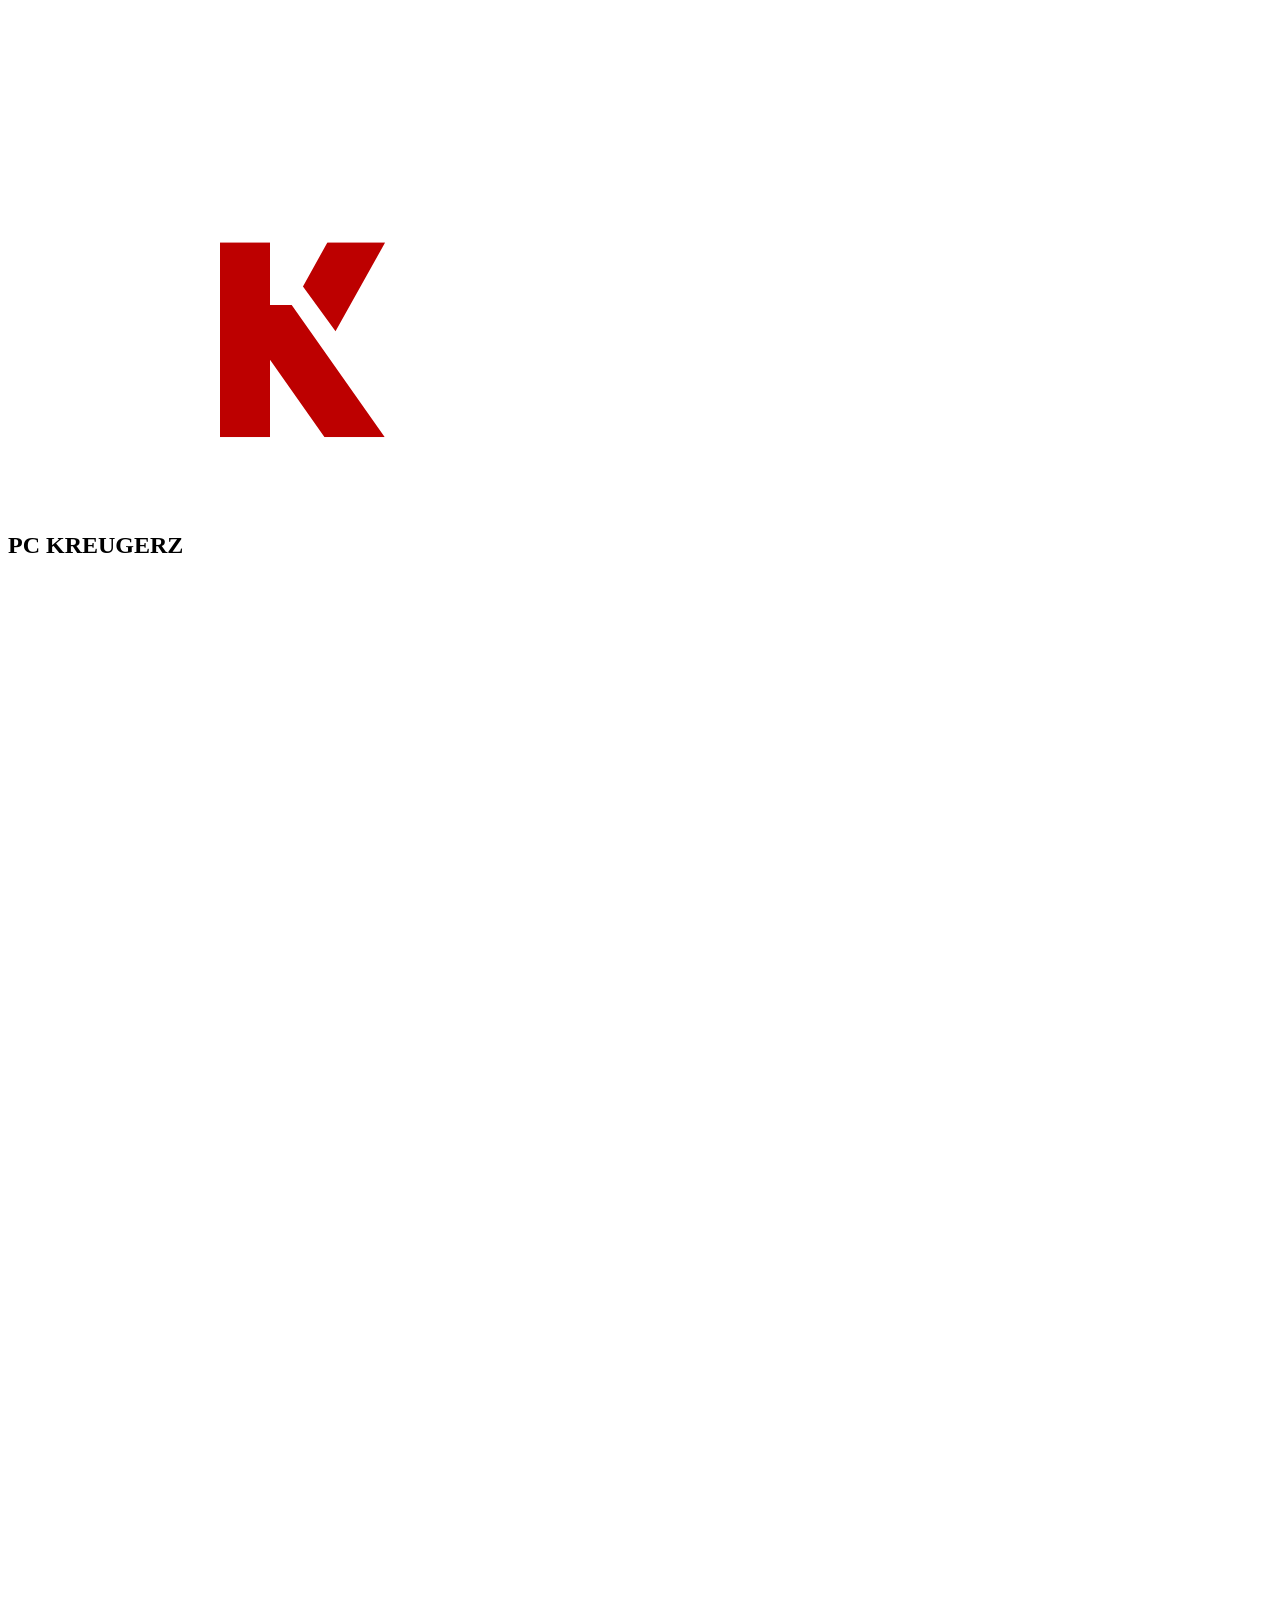
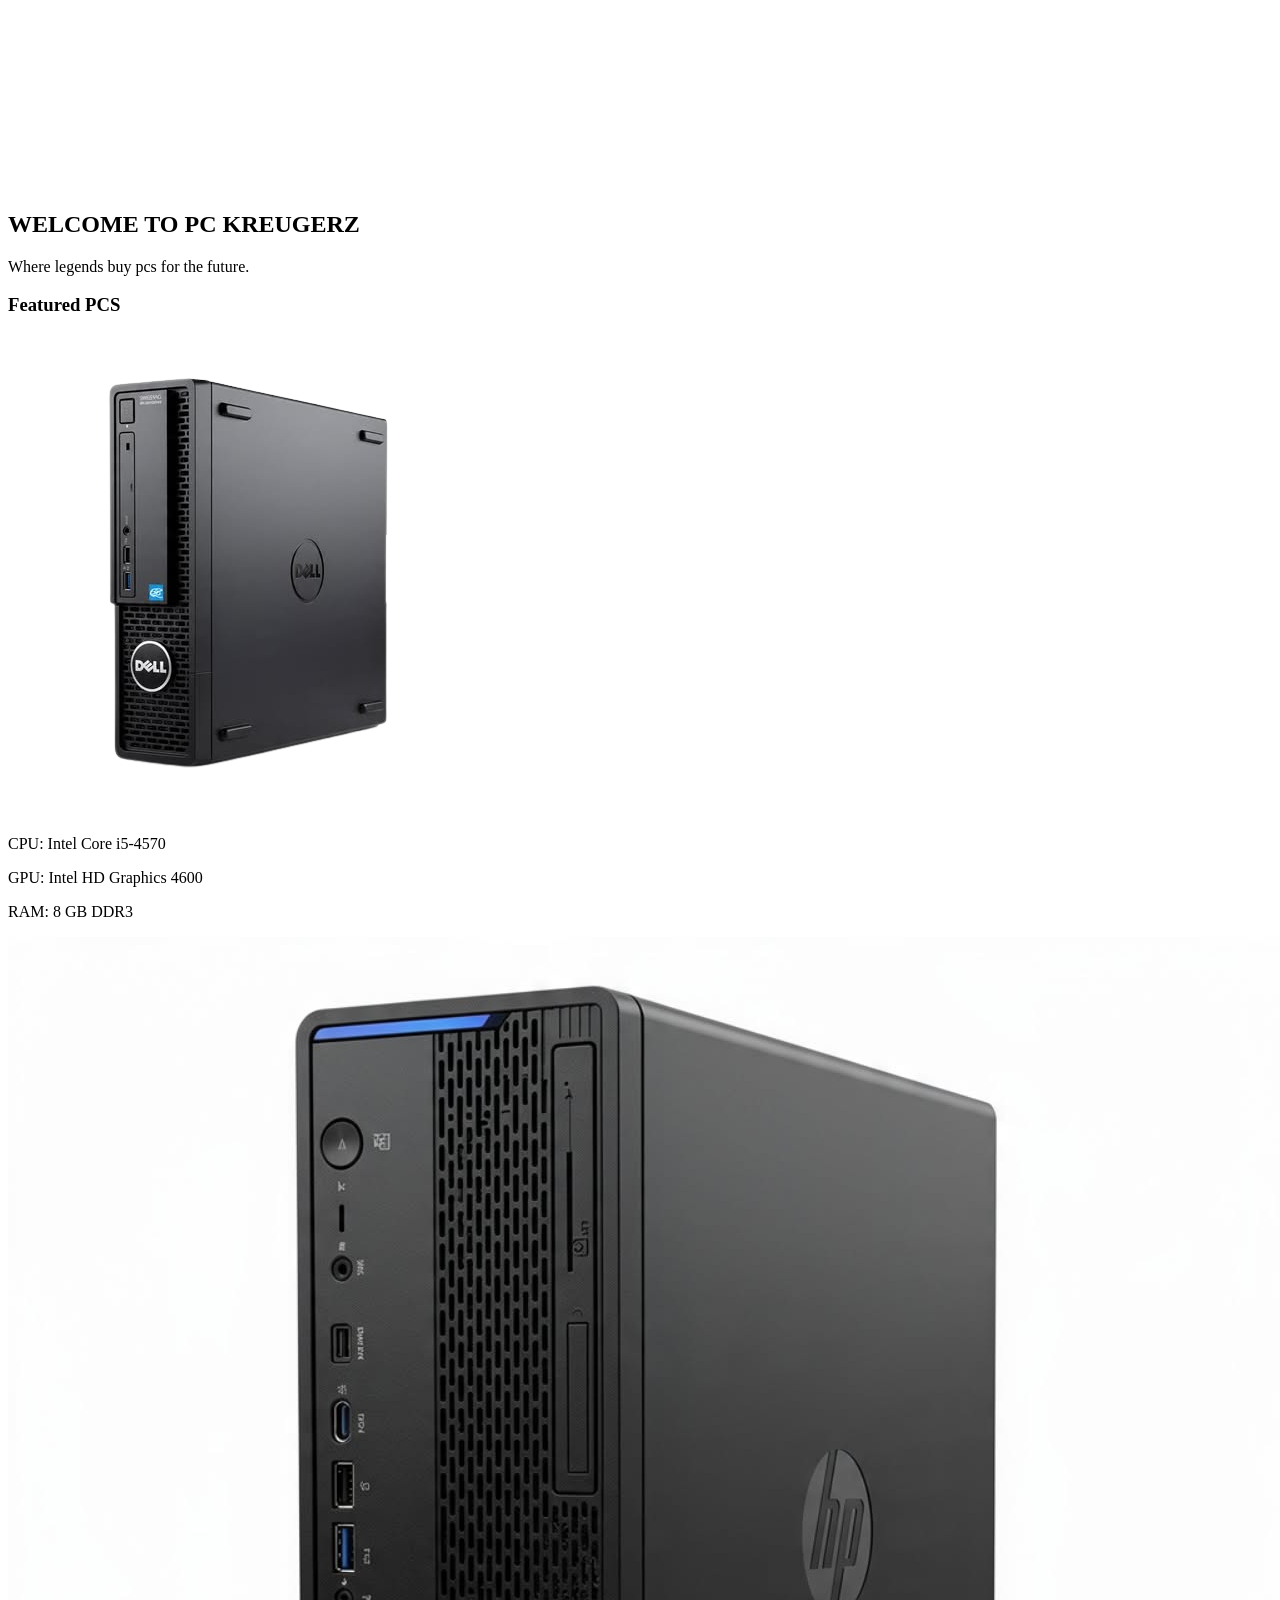
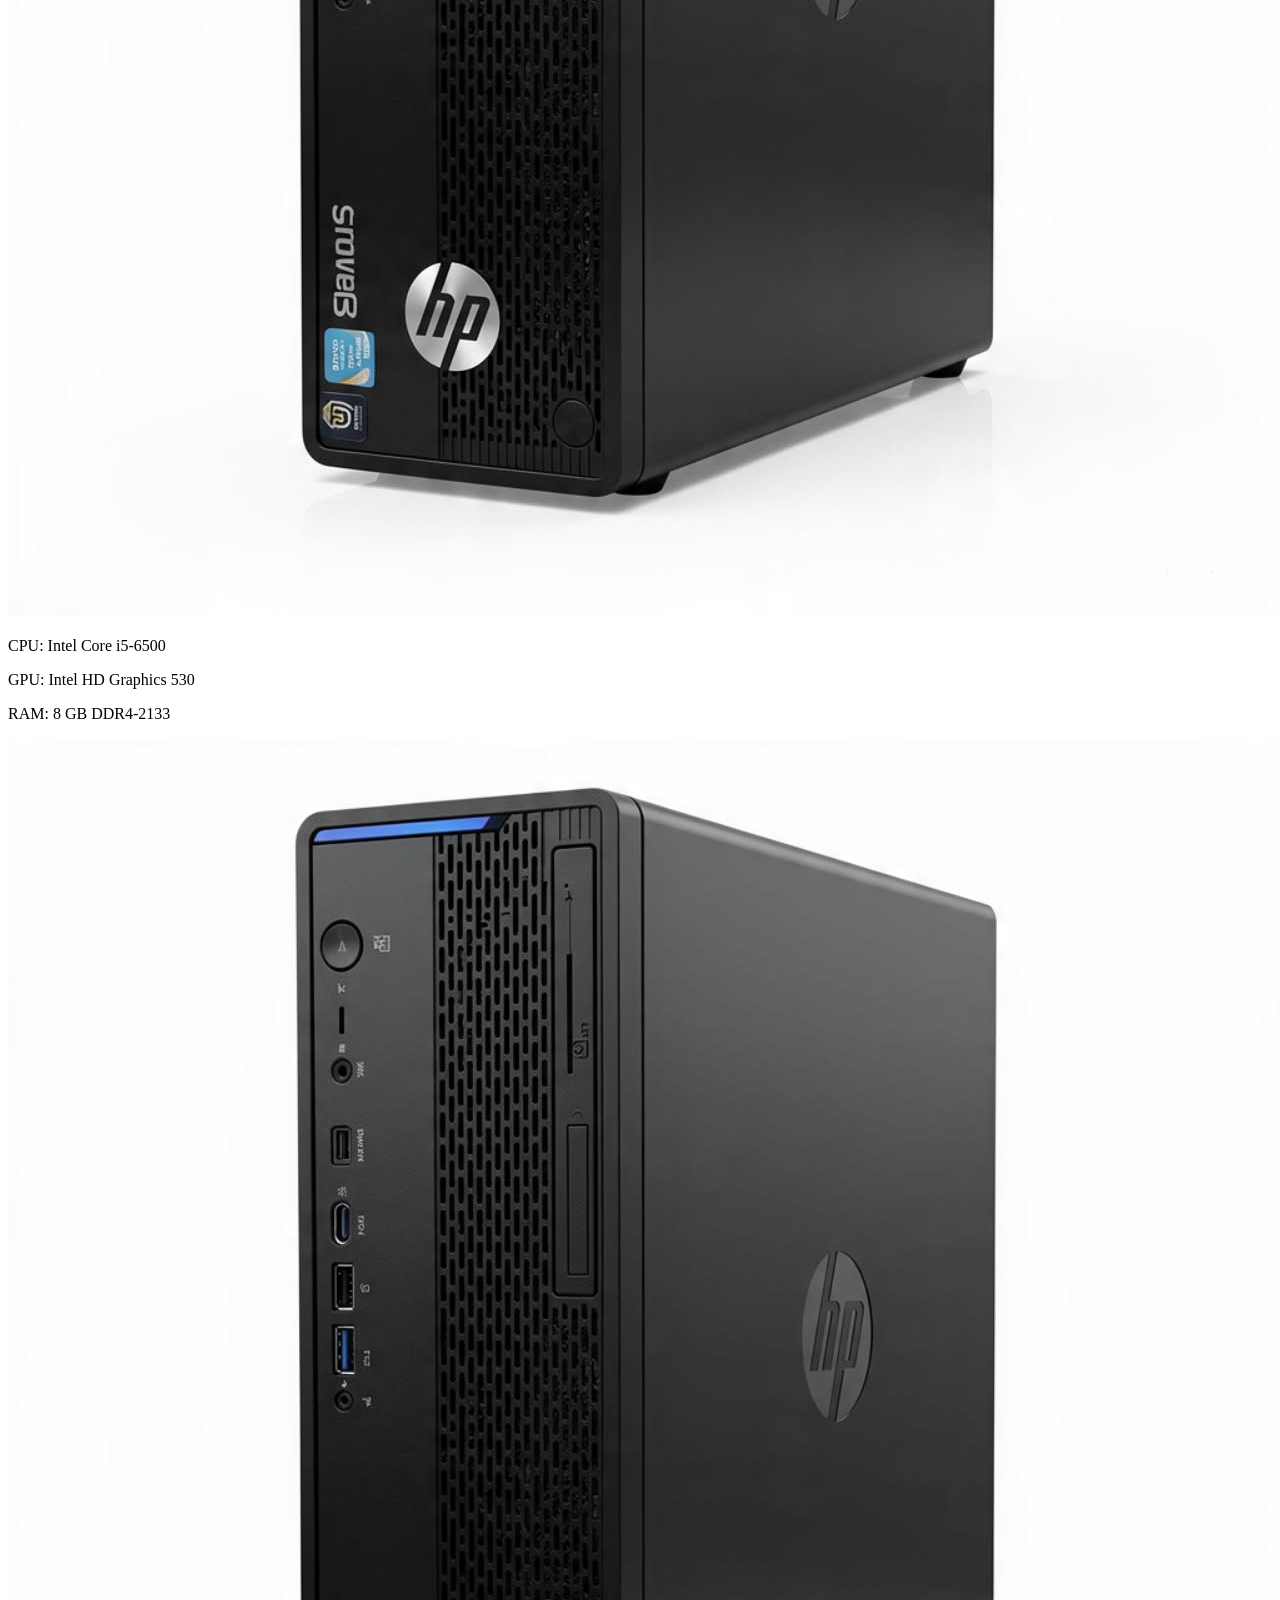
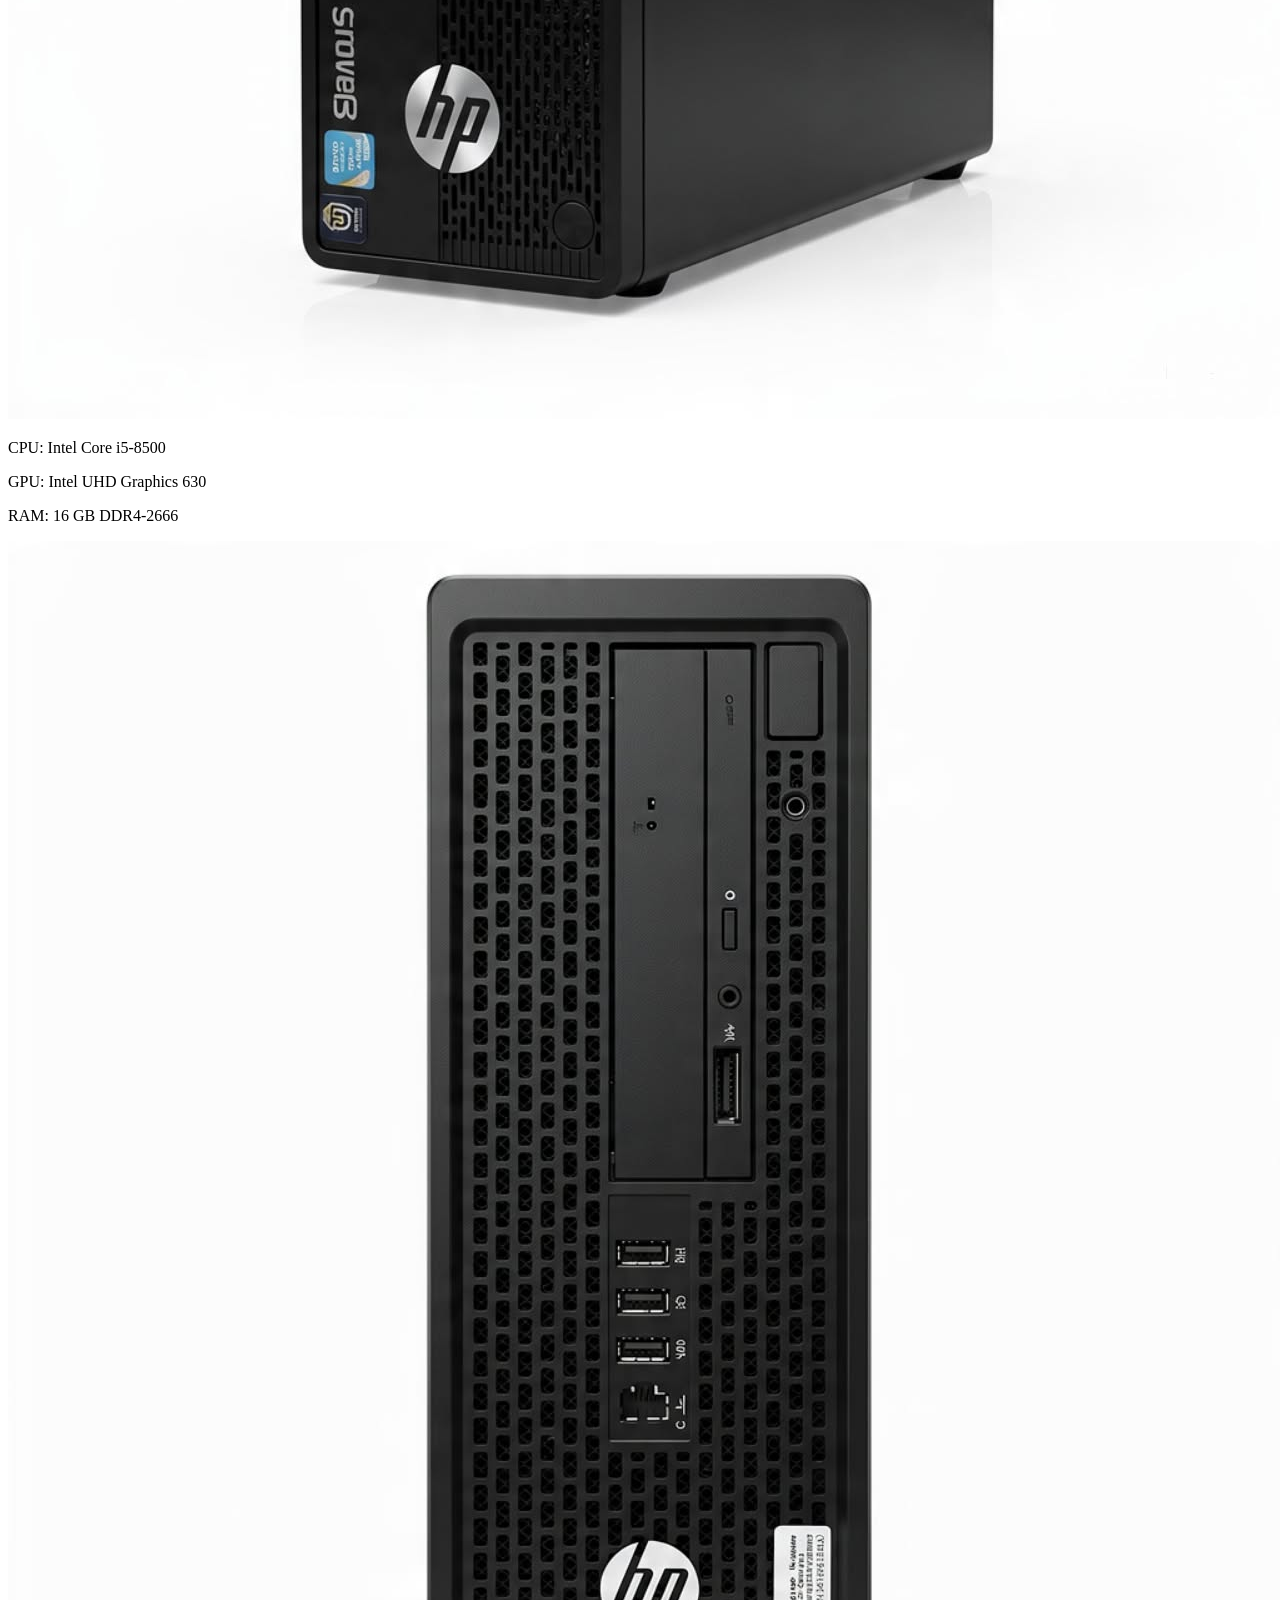
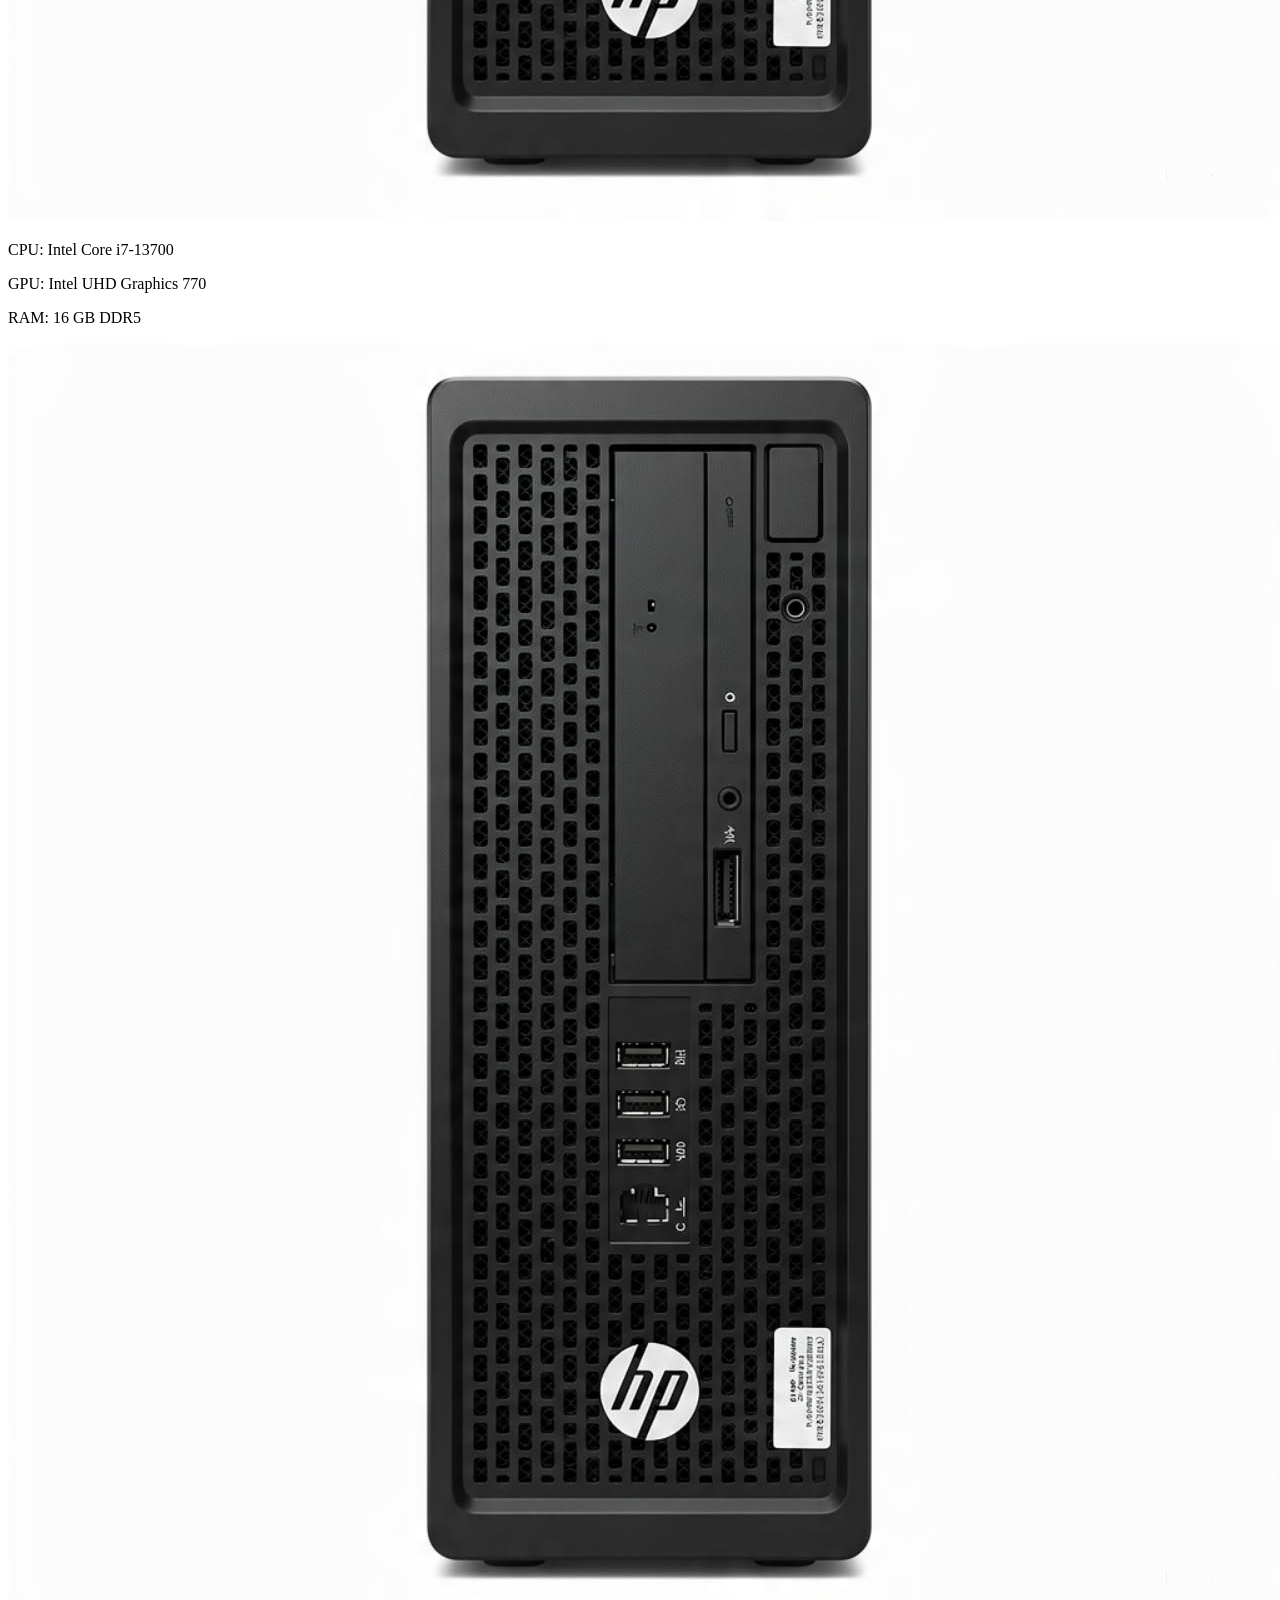
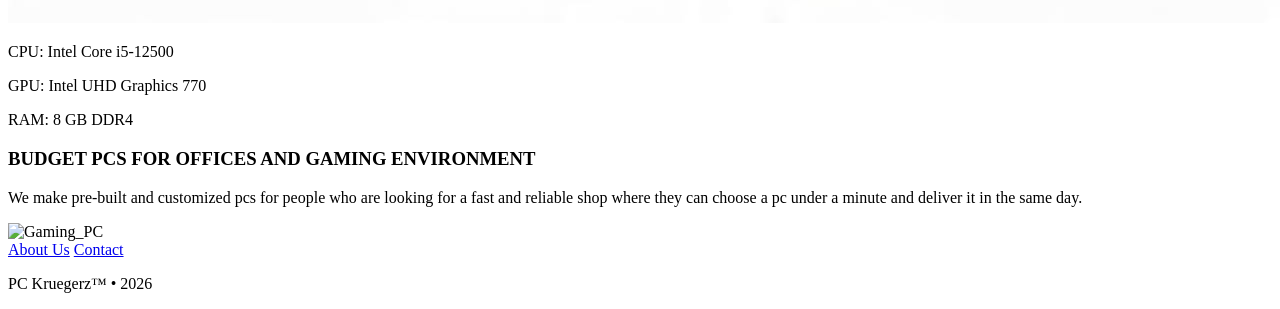
==== Index.html @ fbcca187 "Initial commit" ====
<!DOCTYPE html>
<html lang="en">
    <head>
        <meta charset="UTF-8">
        <meta name="viewport" content="width=device-width, initial-scale=1.0">
        <title>PC Kreugerz</title>
    </head>

    <body>
        <nav>
            <img src="PC Kreugerz Logo.png" alt="PC Kreugerz Logo">
            <h1>PC KREUGERZ</h1>

                <a href="Cart.html">
                    <img src="Icons/Cart_Icon.png" alt="Cart_Icon">
                </a>
                <a href="Menu.html">
                    <img src="Icons/Menu_Icon.png" alt="Menu_Icon">
                </a>
                <a href="Search.html">
                    <img src="Icons/Search_Icon.png" alt="Search_Icon">
                </a>
        </nav>

        <main>

            <section id="Main_Header">
                <h2>WELCOME TO PC KREUGERZ</h2>
                <p>Where legends buy pcs for the future.</p>
            </section>

            
            <section id="FeaturedPC">
                <h3>Featured PCS</h3>

                <section id="FeaturedPC_Container"> <!--Feature_PC Container START--> 
                    <div class="FeaturedPC_Individual_Boxes">
                                <img src="Featured_PC_images/Dell_OptiPlex_3020_SFF.png" alt="Dell Optiplex 3020 Sff">
                    
                        <p id="FeaturedPC_Texts">CPU: Intel Core i5-4570</p>
                        <p id="FeaturedPC_Texts">GPU: Intel HD Graphics 4600</p>
                        <p id="FeaturedPC_Texts">RAM: 8 GB DDR3</p>
                    </div>
                    
                    <div class="FeaturedPC_Individual_Boxes">
                                <img src="Featured_PC_images/Dell HP Small Factor.jpg" alt="HP Elitedesk 800 G3 Sff">

                        <p id="FeaturedPC_Texts">CPU: Intel Core i5-6500</p>
                        <p id="FeaturedPC_Texts">GPU: Intel HD Graphics 530</p>
                        <p id="FeaturedPC_Texts">RAM: 8 GB DDR4-2133</p>
                    </div>
                    
                    <div class="FeaturedPC_Individual_Boxes">
                                <img src="Featured_PC_images/Dell HP Small Factor.jpg" alt="HP EliteDesk 800 G4 Sff">
                    
                        <p id="FeaturedPC_Texts">CPU: Intel Core i5-8500 </p>
                        <p id="FeaturedPC_Texts">GPU: Intel UHD Graphics 630 </p>
                        <p id="FeaturedPC_Texts">RAM: 16 GB DDR4-2666 </p>
                    </div>

                    <div class="FeaturedPC_Individual_Boxes">
                                <img src="Featured_PC_images/Dell HP Small Factor SFF ProDesk 400 G9 SFF.jpg" alt="HP EliteDesk 800 G9 Sff">
                    
                        <p id="FeaturedPC_Texts">CPU: Intel Core i7-13700 </p>
                        <p id="FeaturedPC_Texts">GPU: Intel UHD Graphics 770 </p>
                        <p id="FeaturedPC_Texts">RAM: 16 GB DDR5 </p>
                    </div>

                    <div class="FeaturedPC_Individual_Boxes">
                                <img src="Featured_PC_images/Dell HP Small Factor SFF ProDesk 400 G9 SFF.jpg" alt="HP ProDesk 400 G9 Sff">

                        <p id="FeaturedPC_Texts">CPU: Intel Core i5-12500</p>
                        <p id="FeaturedPC_Texts">GPU: Intel UHD Graphics 770</p>
                        <p id="FeaturedPC_Texts">RAM: 8 GB DDR4</p>
                    </div>
                </section> <!--Feature_PC Container END--> 

            </section> <!--Feature_PC Section END-->
            
            <section>
                <h3>BUDGET PCS FOR OFFICES AND GAMING ENVIRONMENT</h3>
                <p>We make pre-built and customized pcs for people who are looking for a fast and reliable shop where they can choose a pc under a minute and deliver it in the same day.</p>

                <img src="Gaming_PC" alt="Gaming_PC">
            </section>
        </main>

        <footer>
            <a href="About_Us.html">About Us</a>
            <a href="Contact.html">Contact</a>
            <p>PC Kruegerz™ • 2026</p>
        </footer>
    </body>
</html>
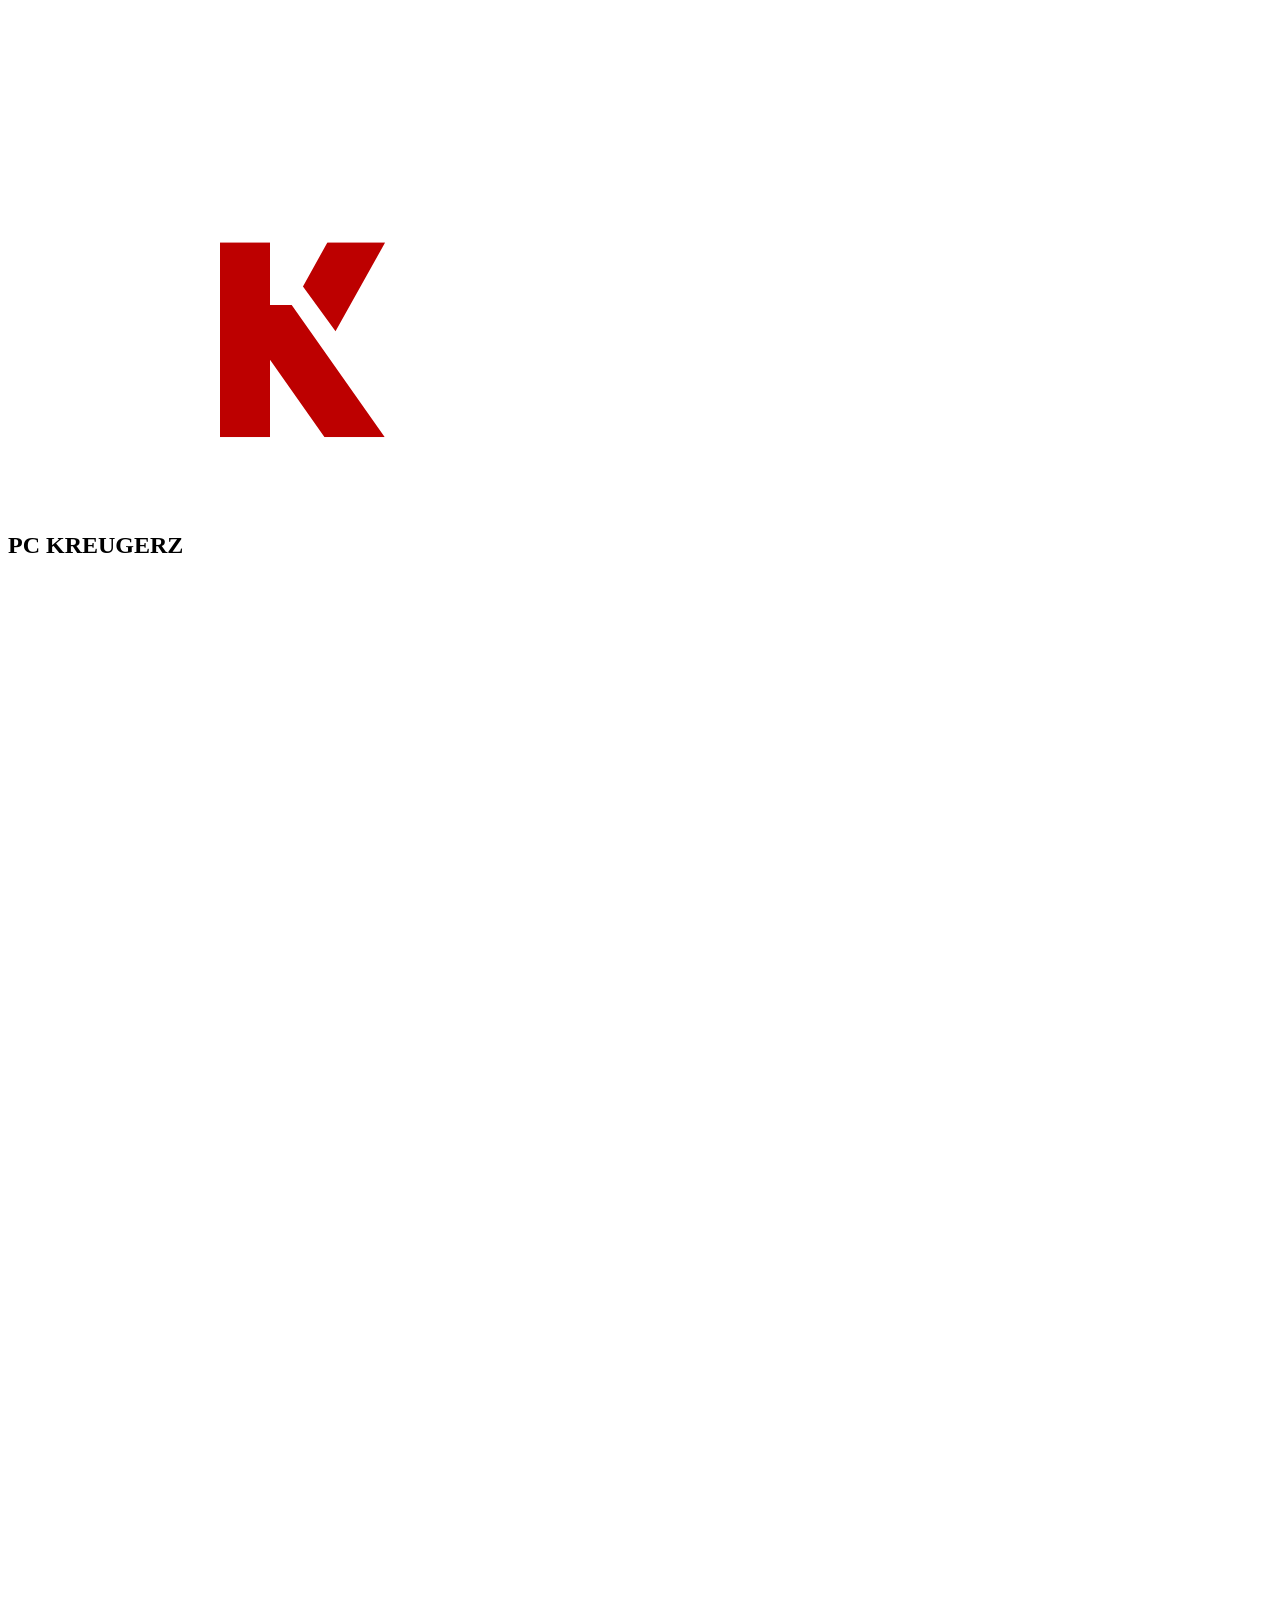
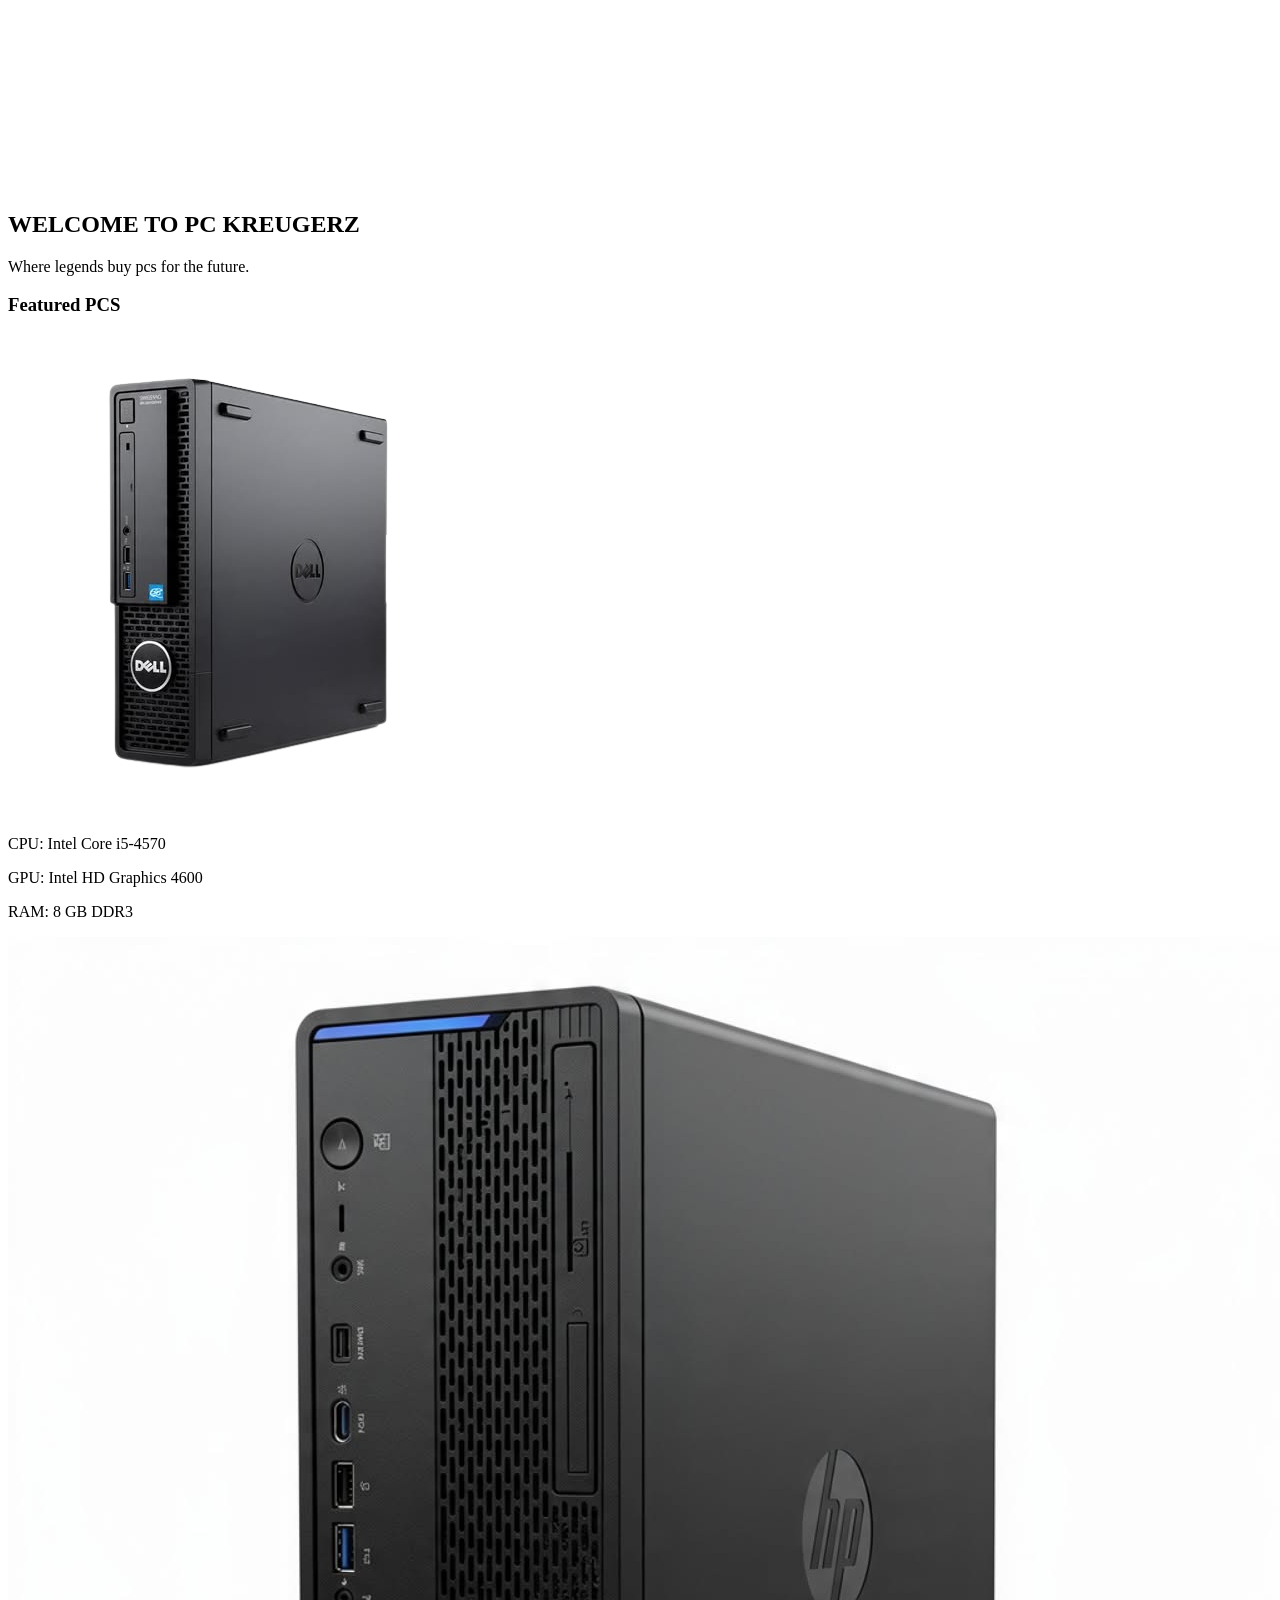
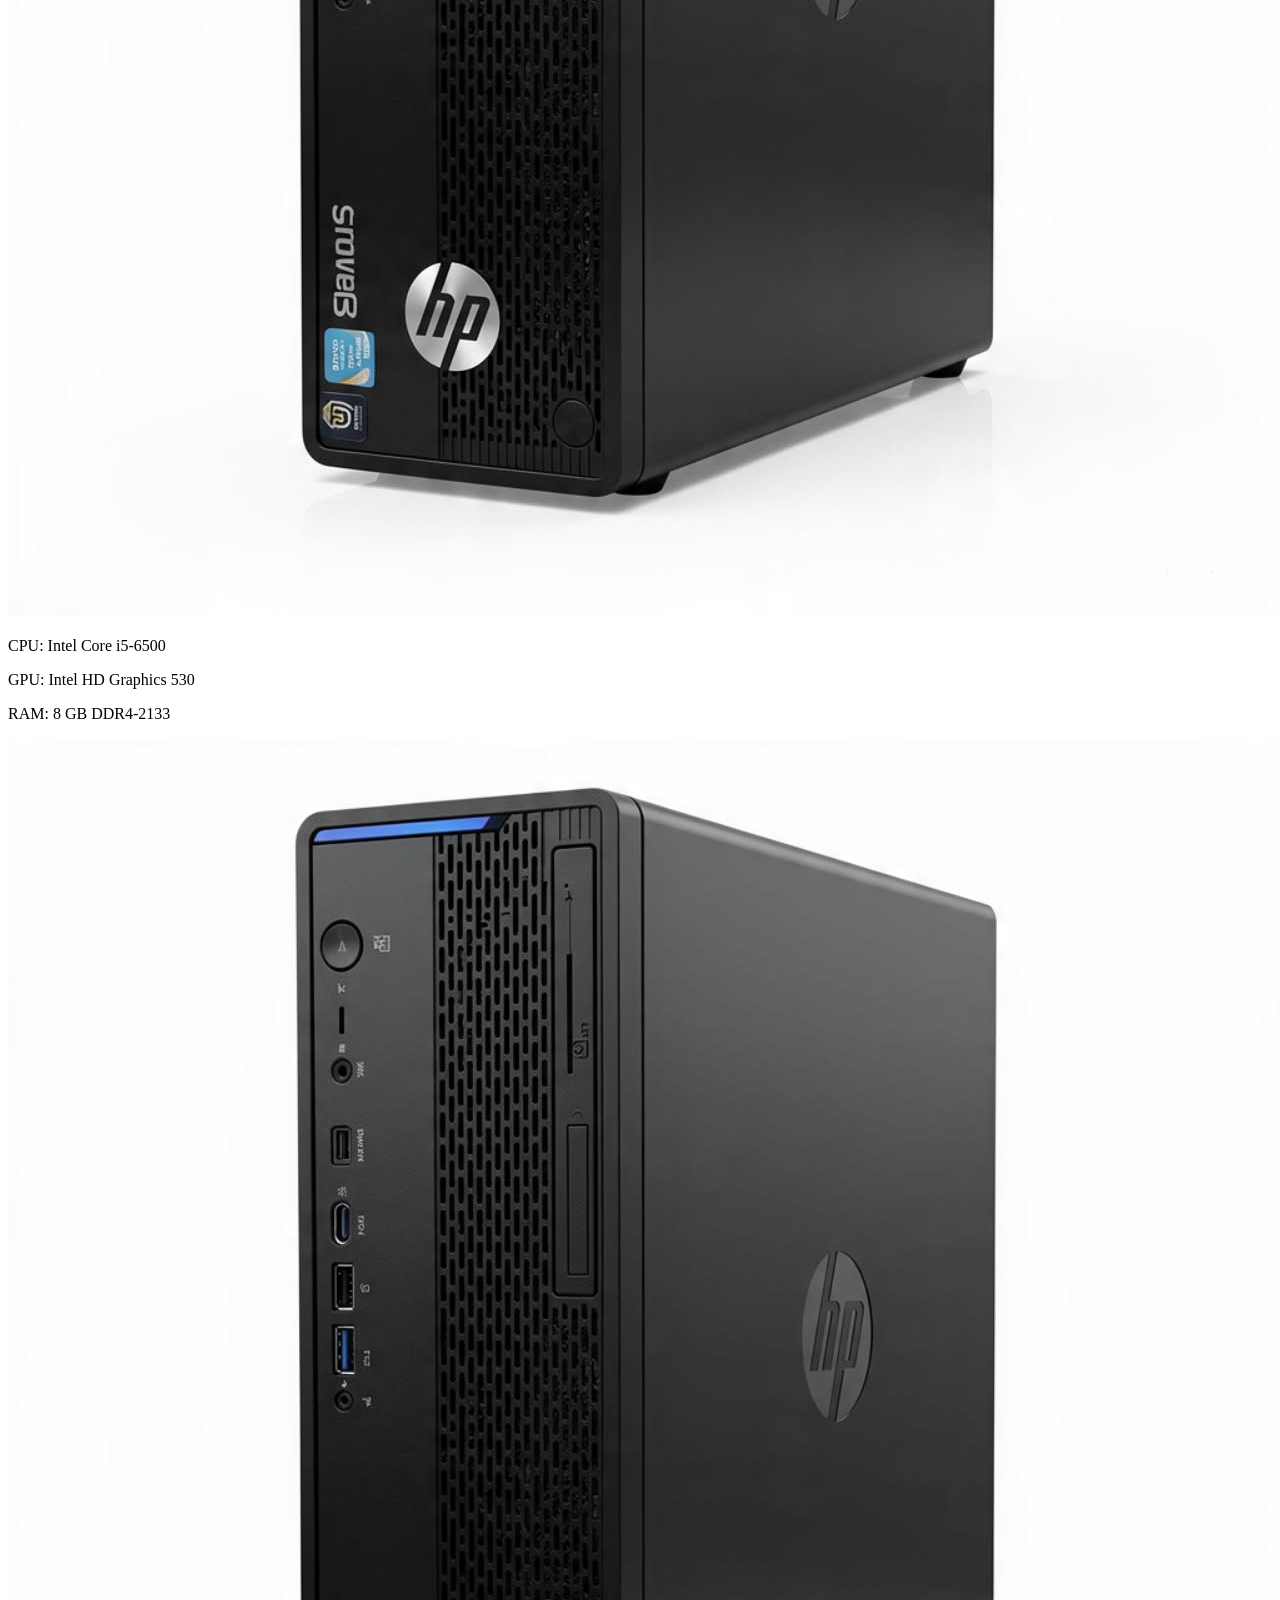
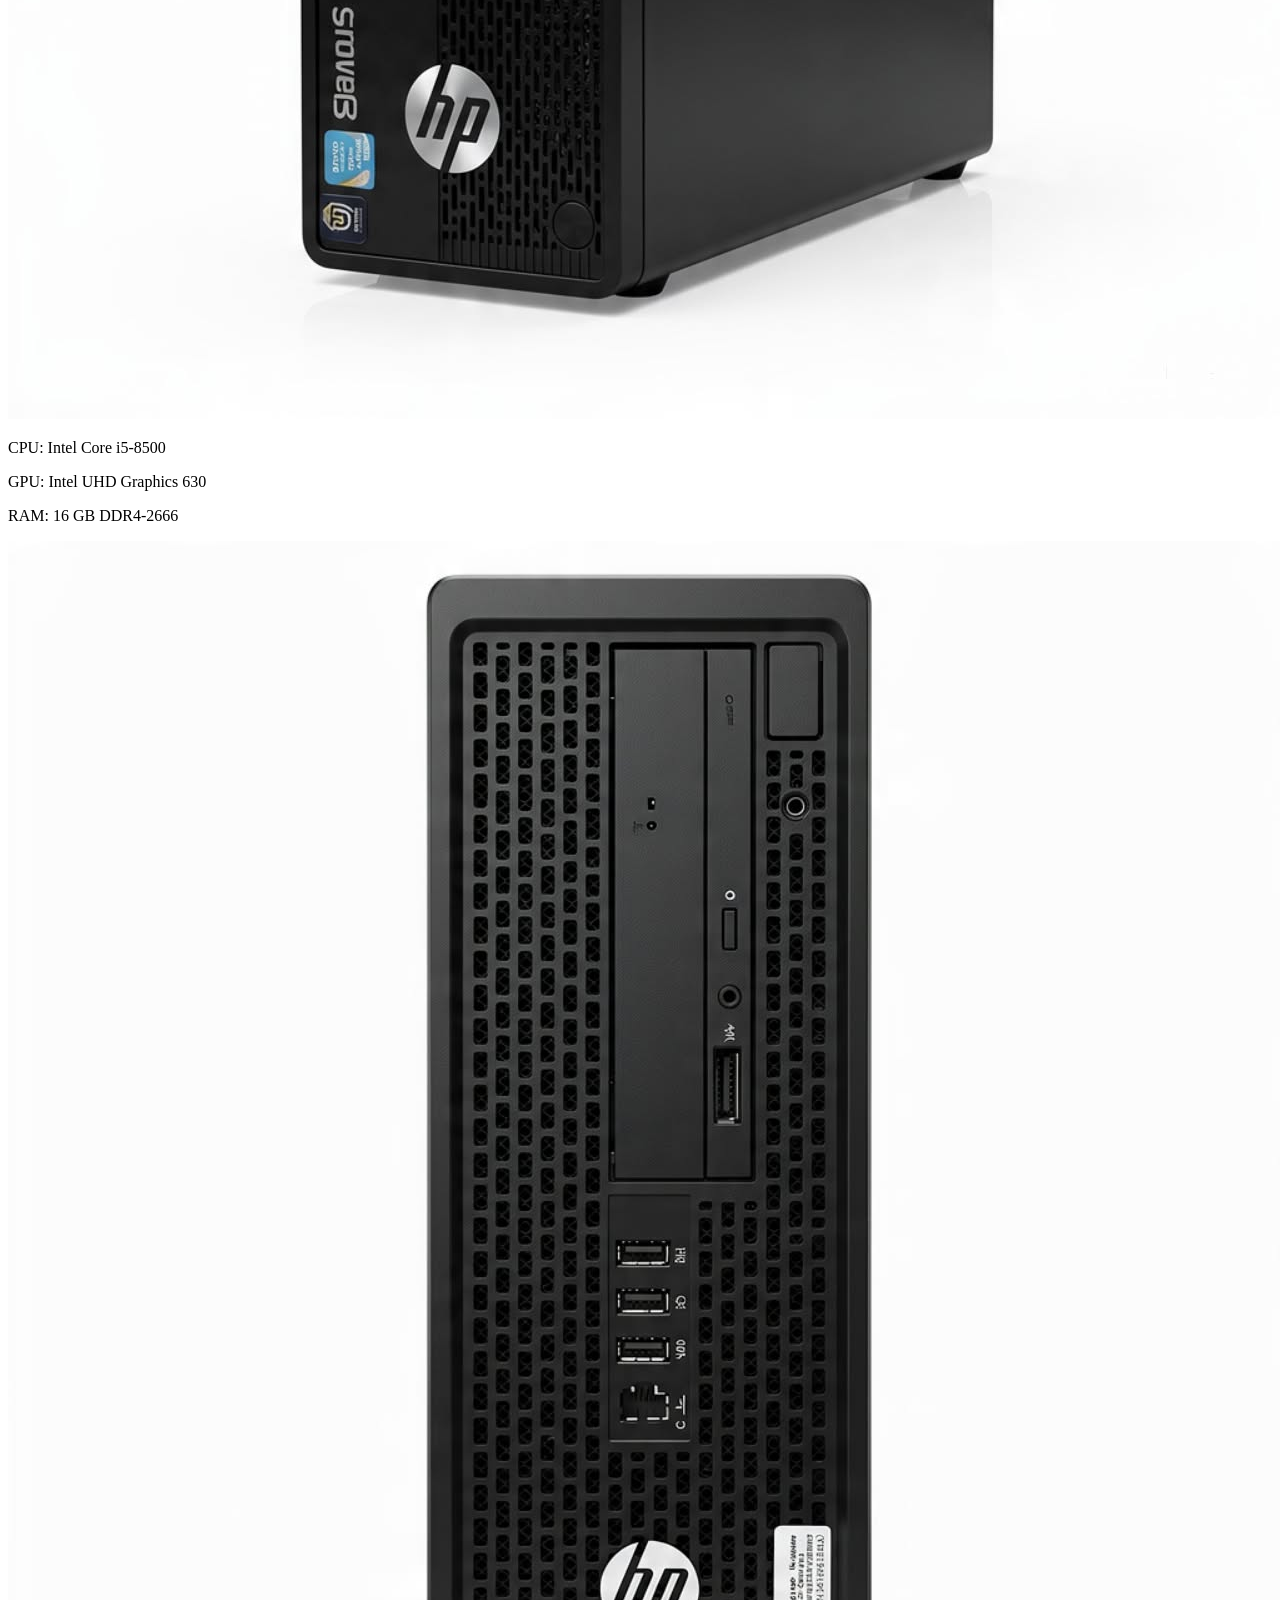
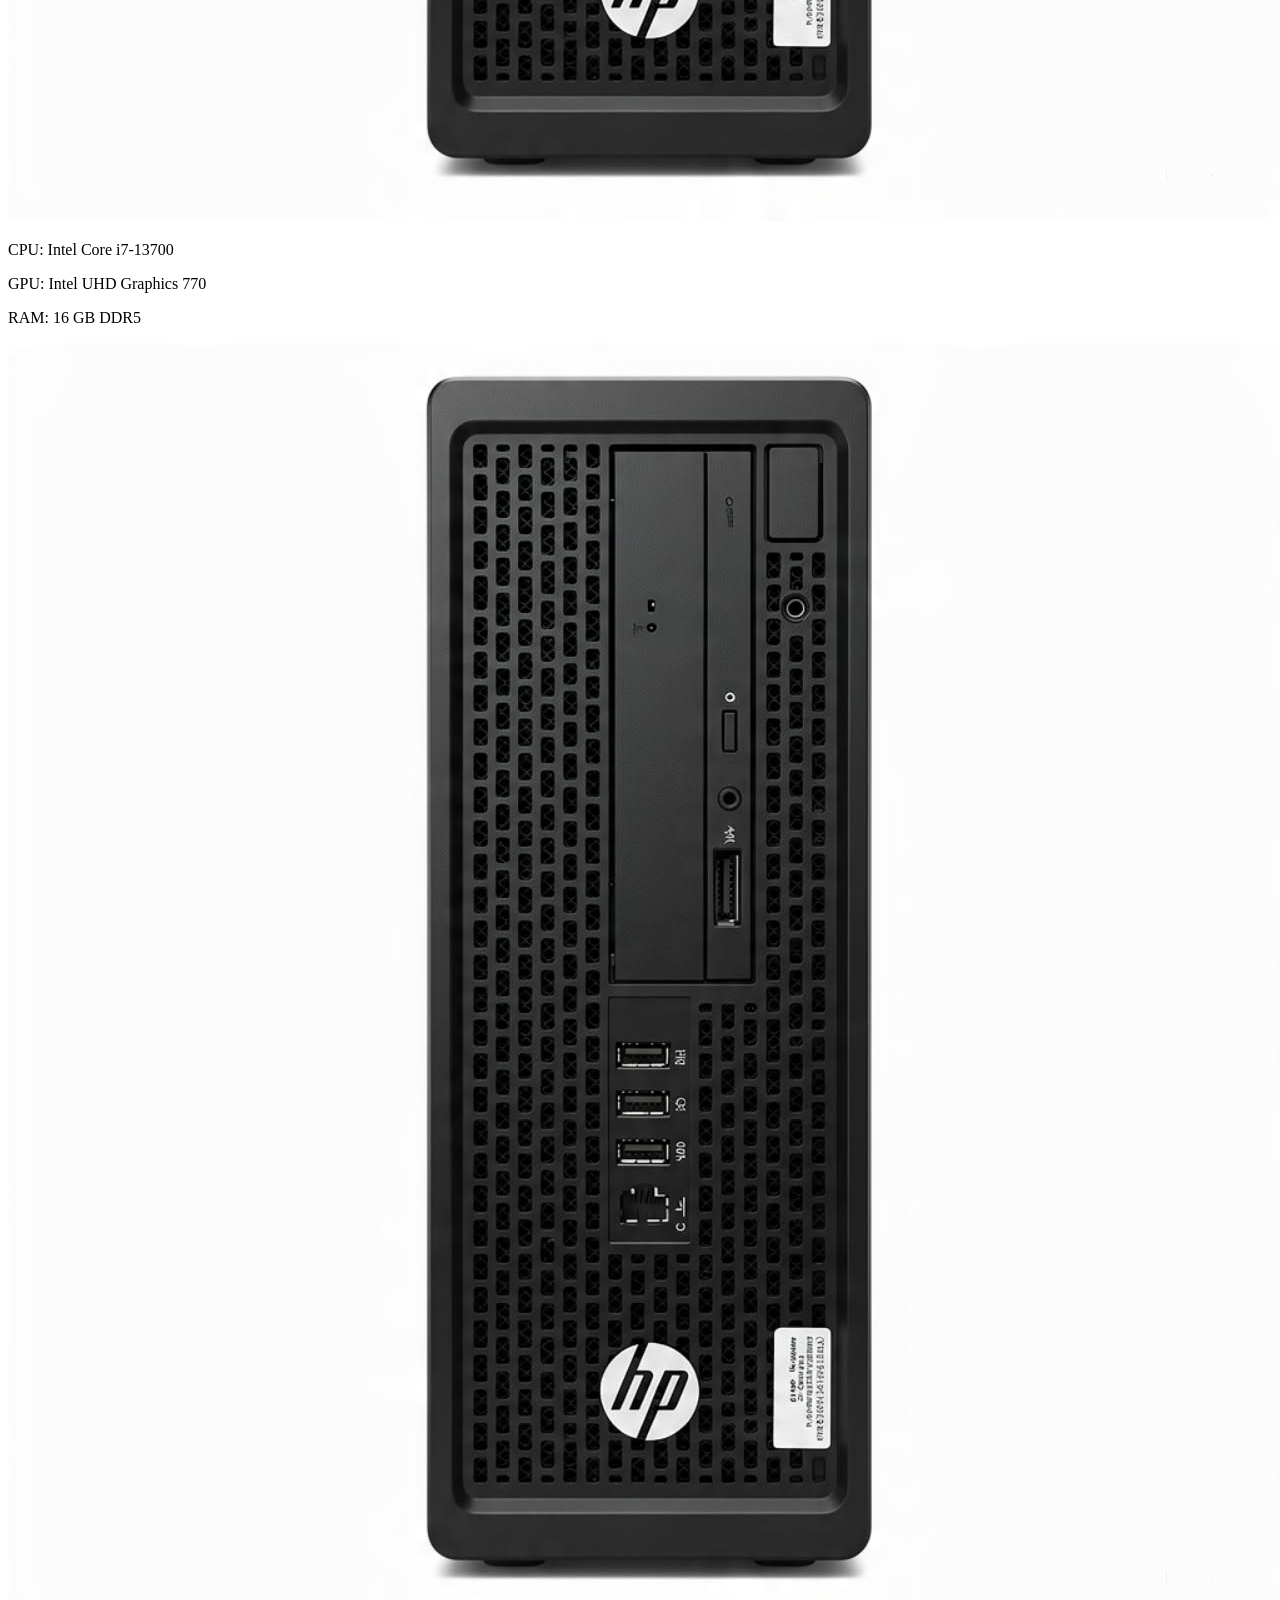
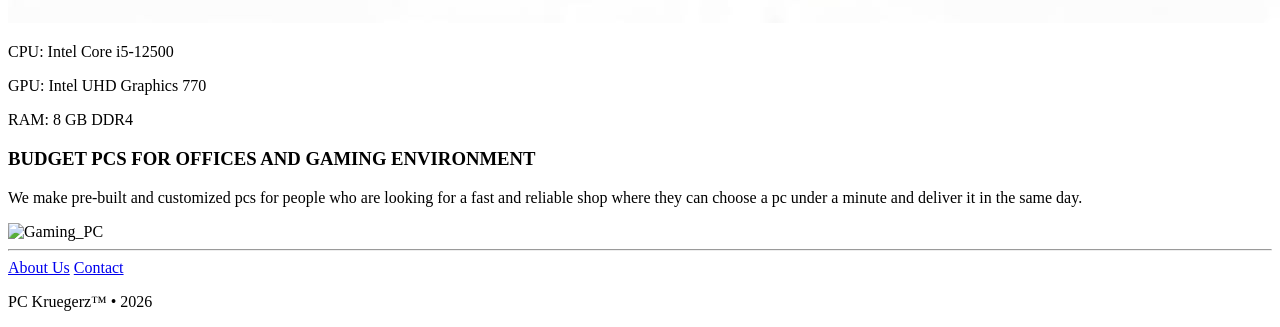
==== commit 58ac05da: "made the whole code of index.html" ====
--- a/Index.html
+++ b/Index.html
@@ -86,6 +86,7 @@
         </main>
 
         <footer>
+            <hr>
             <a href="About_Us.html">About Us</a>
             <a href="Contact.html">Contact</a>
             <p>PC Kruegerz™ • 2026</p>
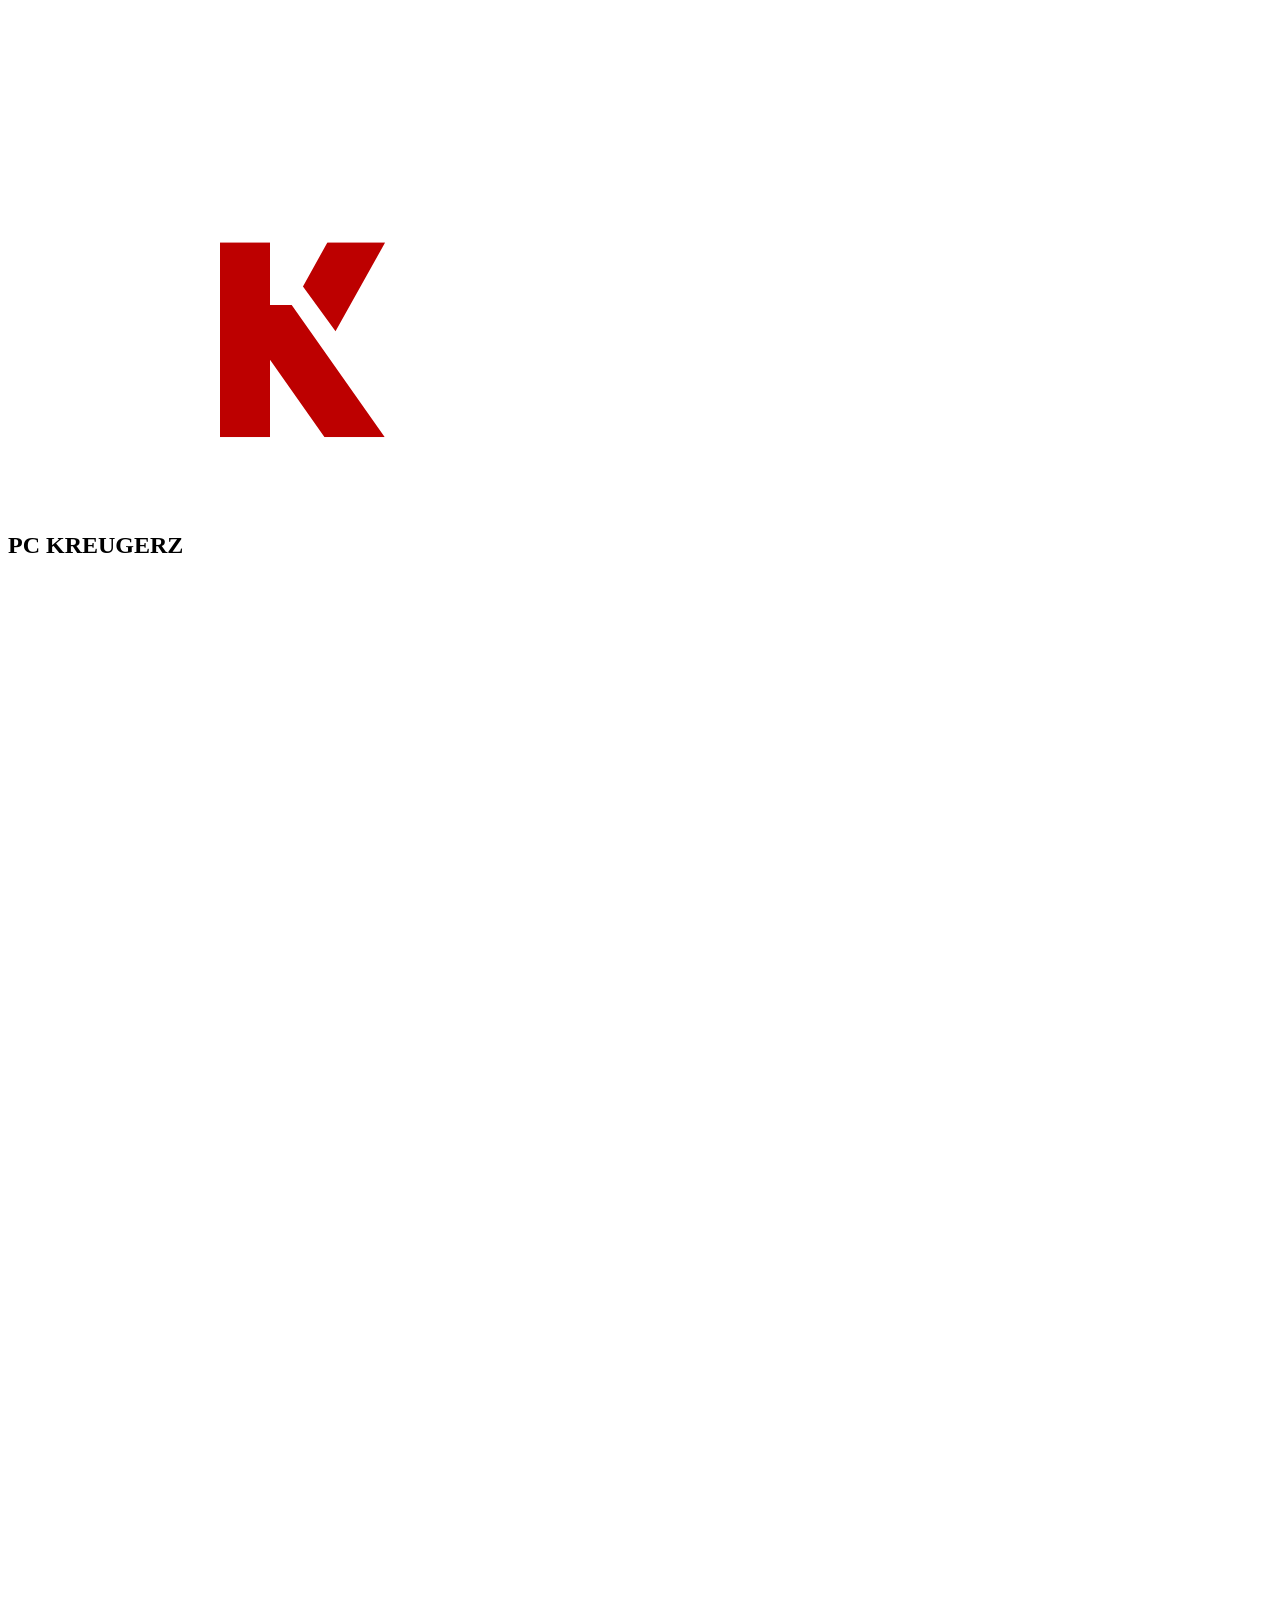
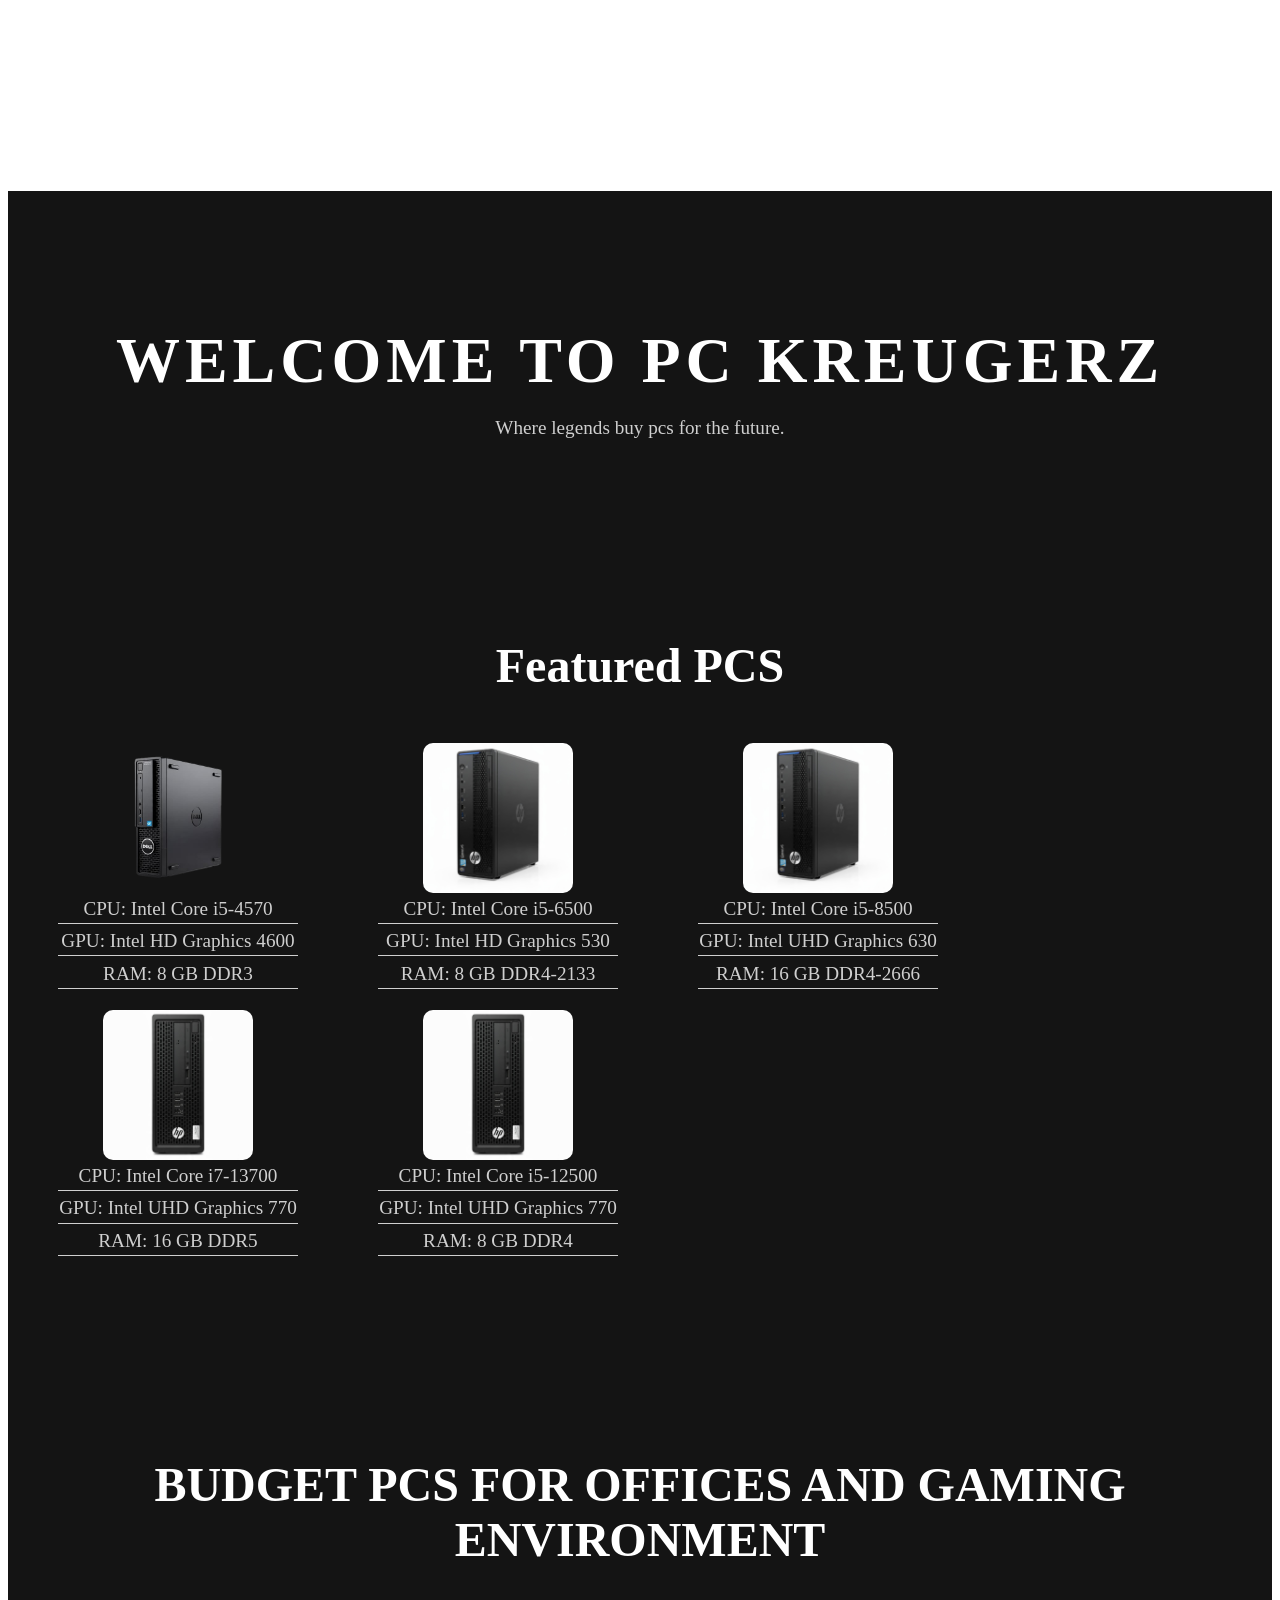
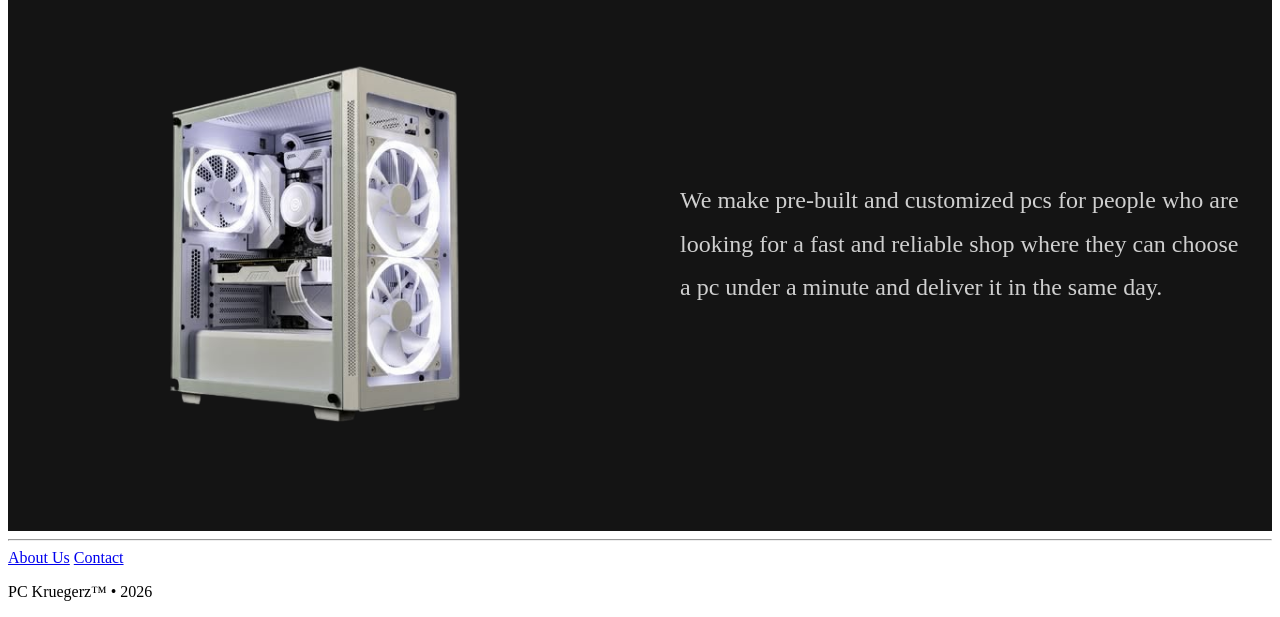
==== commit 8eac4eba: "Updated the id to class for css linking and fixed some of the typos" ====
--- a/Index.html
+++ b/Index.html
@@ -4,12 +4,15 @@
         <meta charset="UTF-8">
         <meta name="viewport" content="width=device-width, initial-scale=1.0">
         <title>PC Kreugerz</title>
+        
+        <link rel="stylesheet" href="Index.css">
     </head>
 
     <body>
-        <nav>
-            <img src="PC Kreugerz Logo.png" alt="PC Kreugerz Logo">
-            <h1>PC KREUGERZ</h1>
+        <header>
+            <nav>
+                <img src="PC Kreugerz Logo.png" alt="PC Kreugerz Logo">
+                <h1>PC KREUGERZ</h1>
 
                 <a href="Cart.html">
                     <img src="Icons/Cart_Icon.png" alt="Cart_Icon">
@@ -20,7 +23,8 @@
                 <a href="Search.html">
                     <img src="Icons/Search_Icon.png" alt="Search_Icon">
                 </a>
-        </nav>
+            </nav>
+        </header>
 
         <main>
 
@@ -30,64 +34,79 @@
             </section>
 
             
-            <section id="FeaturedPC">
-                <h3>Featured PCS</h3>
+            <div class="FeaturedPC">
+                <h2>Featured PCS</h2>
+                <div class="FeaturedPC_slider">
+                    <div class="FeaturedPC_Container"> <!--Feature_PC Container START--> 
+                        <div class="FeaturedPC_Individual_Boxes">
+                                    <img class="FeaturedPC_images" src="Featured_PC_images/Dell_OptiPlex_3020_SFF.png" alt="Dell Optiplex 3020 Sff">
+                        
+                            <p class="FeaturedPC_Texts">CPU: Intel Core i5-4570</p>
+                            <p class="FeaturedPC_Texts">GPU: Intel HD Graphics 4600</p>
+                            <p class="FeaturedPC_Texts">RAM: 8 GB DDR3</p>
+                        </div>
+                        
+                        <div class="FeaturedPC_Individual_Boxes">
+                                    <img class="FeaturedPC_images" src="Featured_PC_images/Dell HP Small Factor.jpg" alt="HP Elitedesk 800 G3 Sff">
 
-                <section id="FeaturedPC_Container"> <!--Feature_PC Container START--> 
-                    <div class="FeaturedPC_Individual_Boxes">
-                                <img src="Featured_PC_images/Dell_OptiPlex_3020_SFF.png" alt="Dell Optiplex 3020 Sff">
-                    
-                        <p id="FeaturedPC_Texts">CPU: Intel Core i5-4570</p>
-                        <p id="FeaturedPC_Texts">GPU: Intel HD Graphics 4600</p>
-                        <p id="FeaturedPC_Texts">RAM: 8 GB DDR3</p>
-                    </div>
-                    
-                    <div class="FeaturedPC_Individual_Boxes">
-                                <img src="Featured_PC_images/Dell HP Small Factor.jpg" alt="HP Elitedesk 800 G3 Sff">
+                            <p class="FeaturedPC_Texts">CPU: Intel Core i5-6500</p>
+                            <p class="FeaturedPC_Texts">GPU: Intel HD Graphics 530</p>
+                            <p class="FeaturedPC_Texts">RAM: 8 GB DDR4-2133</p>
+                        </div>
+                        
+                        <div class="FeaturedPC_Individual_Boxes">
+                                    <img class="FeaturedPC_images" src="Featured_PC_images/Dell HP Small Factor.jpg" alt="HP EliteDesk 800 G4 Sff">
+                        
+                            <p class="FeaturedPC_Texts">CPU: Intel Core i5-8500 </p>
+                            <p class="FeaturedPC_Texts">GPU: Intel UHD Graphics 630 </p>
+                            <p class="FeaturedPC_Texts">RAM: 16 GB DDR4-2666 </p>
+                        </div>
 
-                        <p id="FeaturedPC_Texts">CPU: Intel Core i5-6500</p>
-                        <p id="FeaturedPC_Texts">GPU: Intel HD Graphics 530</p>
-                        <p id="FeaturedPC_Texts">RAM: 8 GB DDR4-2133</p>
-                    </div>
-                    
-                    <div class="FeaturedPC_Individual_Boxes">
-                                <img src="Featured_PC_images/Dell HP Small Factor.jpg" alt="HP EliteDesk 800 G4 Sff">
-                    
-                        <p id="FeaturedPC_Texts">CPU: Intel Core i5-8500 </p>
-                        <p id="FeaturedPC_Texts">GPU: Intel UHD Graphics 630 </p>
-                        <p id="FeaturedPC_Texts">RAM: 16 GB DDR4-2666 </p>
+                        <div class="FeaturedPC_Individual_Boxes">
+                                    <img class="FeaturedPC_images" src="Featured_PC_images/Dell HP Small Factor SFF ProDesk 400 G9 SFF.jpg" alt="HP EliteDesk 800 G9 Sff">
+                        
+                            <p class="FeaturedPC_Texts">CPU: Intel Core i7-13700 </p>
+                            <p class="FeaturedPC_Texts">GPU: Intel UHD Graphics 770 </p>
+                            <p class="FeaturedPC_Texts">RAM: 16 GB DDR5 </p>
+                        </div>
+
+                        <div class="FeaturedPC_Individual_Boxes">
+                                    <img class="FeaturedPC_images" src="Featured_PC_images/Dell HP Small Factor SFF ProDesk 400 G9 SFF.jpg" alt="HP ProDesk 400 G9 Sff">
+
+                            <p class="FeaturedPC_Texts">CPU: Intel Core i5-12500</p>
+                            <p class="FeaturedPC_Texts">GPU: Intel UHD Graphics 770</p>
+                            <p class="FeaturedPC_Texts">RAM: 8 GB DDR4</p>
+                        </div>
+                    </div> <!--Feature_PC Container END--> 
+                </div>
+            </div> <!--Feature_PC Section END-->
+            
+            <section id="Short-Information-to-PCKREUGERZ">
+
+                <h2>BUDGET PCS FOR OFFICES AND GAMING ENVIRONMENT</h2>
+
+                <div class="Info-Container">
+
+                    <div class="Info-Image">
+                        <img src="Gaming_PC.png" alt="Gaming_PC">
                     </div>
 
-                    <div class="FeaturedPC_Individual_Boxes">
-                                <img src="Featured_PC_images/Dell HP Small Factor SFF ProDesk 400 G9 SFF.jpg" alt="HP EliteDesk 800 G9 Sff">
-                    
-                        <p id="FeaturedPC_Texts">CPU: Intel Core i7-13700 </p>
-                        <p id="FeaturedPC_Texts">GPU: Intel UHD Graphics 770 </p>
-                        <p id="FeaturedPC_Texts">RAM: 16 GB DDR5 </p>
+                    <div class="Info-Text">
+                        <p>
+                            We make pre-built and customized pcs for people who are looking
+                            for a fast and reliable shop where they can choose a pc under a
+                            minute and deliver it in the same day.
+                        </p>
                     </div>
 
-                    <div class="FeaturedPC_Individual_Boxes">
-                                <img src="Featured_PC_images/Dell HP Small Factor SFF ProDesk 400 G9 SFF.jpg" alt="HP ProDesk 400 G9 Sff">
+                </div>
 
-                        <p id="FeaturedPC_Texts">CPU: Intel Core i5-12500</p>
-                        <p id="FeaturedPC_Texts">GPU: Intel UHD Graphics 770</p>
-                        <p id="FeaturedPC_Texts">RAM: 8 GB DDR4</p>
-                    </div>
-                </section> <!--Feature_PC Container END--> 
-
-            </section> <!--Feature_PC Section END-->
-            
-            <section>
-                <h3>BUDGET PCS FOR OFFICES AND GAMING ENVIRONMENT</h3>
-                <p>We make pre-built and customized pcs for people who are looking for a fast and reliable shop where they can choose a pc under a minute and deliver it in the same day.</p>
-
-                <img src="Gaming_PC" alt="Gaming_PC">
             </section>
         </main>
 
         <footer>
             <hr>
-            <a href="About_Us.html">About Us</a>
+            <a href="About.html">About Us</a>
             <a href="Contact.html">Contact</a>
             <p>PC Kruegerz™ • 2026</p>
         </footer>
--- a/Index.css
+++ b/Index.css
@@ -0,0 +1,133 @@
+#Main_Header {
+
+    text-align:center;
+    padding:80px 20px 60px;
+    background:#141414;
+
+}
+
+#Main_Header h2 {
+
+    color:white;
+    font-size:4rem;
+    letter-spacing:5px;
+    margin-bottom:15px;
+
+}
+
+#Main_Header p {
+
+    color:#cfcfcf;
+    font-size:1.2rem;
+
+}
+/* End of Main Header */ 
+
+
+
+.FeaturedPC {
+
+    align-items: center;
+    background: #141414;
+    padding: 80px 20px;
+
+}
+
+.FeaturedPC h2 {
+    color: white;
+    font-size: 3rem;
+    text-align: center;
+    margin-bottom: 50px;
+}
+
+.FeaturedPC_slider {
+
+    width:100%;
+    overflow:hidden;
+
+}
+
+.FeaturedPC_Container {
+
+    display: flex;
+    flex-wrap: wrap;
+    gap: 1rem;
+    display:flex;
+    gap:20px;
+    transition:transform .5s ease;
+
+}
+
+.FeaturedPC_Individual_Boxes {
+
+    min-width:300px;
+    background: #141414;
+
+    display: flex;
+    flex-direction: column;
+    align-items: center;
+    text-align: center;
+
+}
+
+.FeaturedPC_images {
+
+    height: 150px;
+    width: 150px;
+    border-radius: 10px;
+
+}
+
+.FeaturedPC_Texts {
+
+    color: #cfcfcf;
+    font-size: 1.2rem;
+    margin: 0.5%;
+    padding-top: 0.2rem;
+    padding-bottom: 0.2rem;
+    border-bottom: 1px solid #cfcfcf;
+    width: 80%;
+
+}
+
+
+
+
+#Short-Information-to-PCKREUGERZ{
+    padding: 80px 20px 60px;
+    background: #141414;
+}
+
+#Short-Information-to-PCKREUGERZ h2{
+    color: white;
+    font-size: 3rem;
+    text-align: center;
+    margin-bottom: 50px;
+}
+
+.Info-Container{
+    display: flex;
+    align-items: center;
+    justify-content: center;
+    gap: 80px;
+}
+
+.Info-Image{
+    flex: 1;
+    text-align: center;
+}
+
+.Info-Image img{
+    width: 450px;
+    max-width: 100%;
+}
+
+.Info-Text{
+    flex: 1;
+}
+
+.Info-Text p{
+    color: #cfcfcf;
+    font-size: 1.5rem;
+    line-height: 1.8;
+}
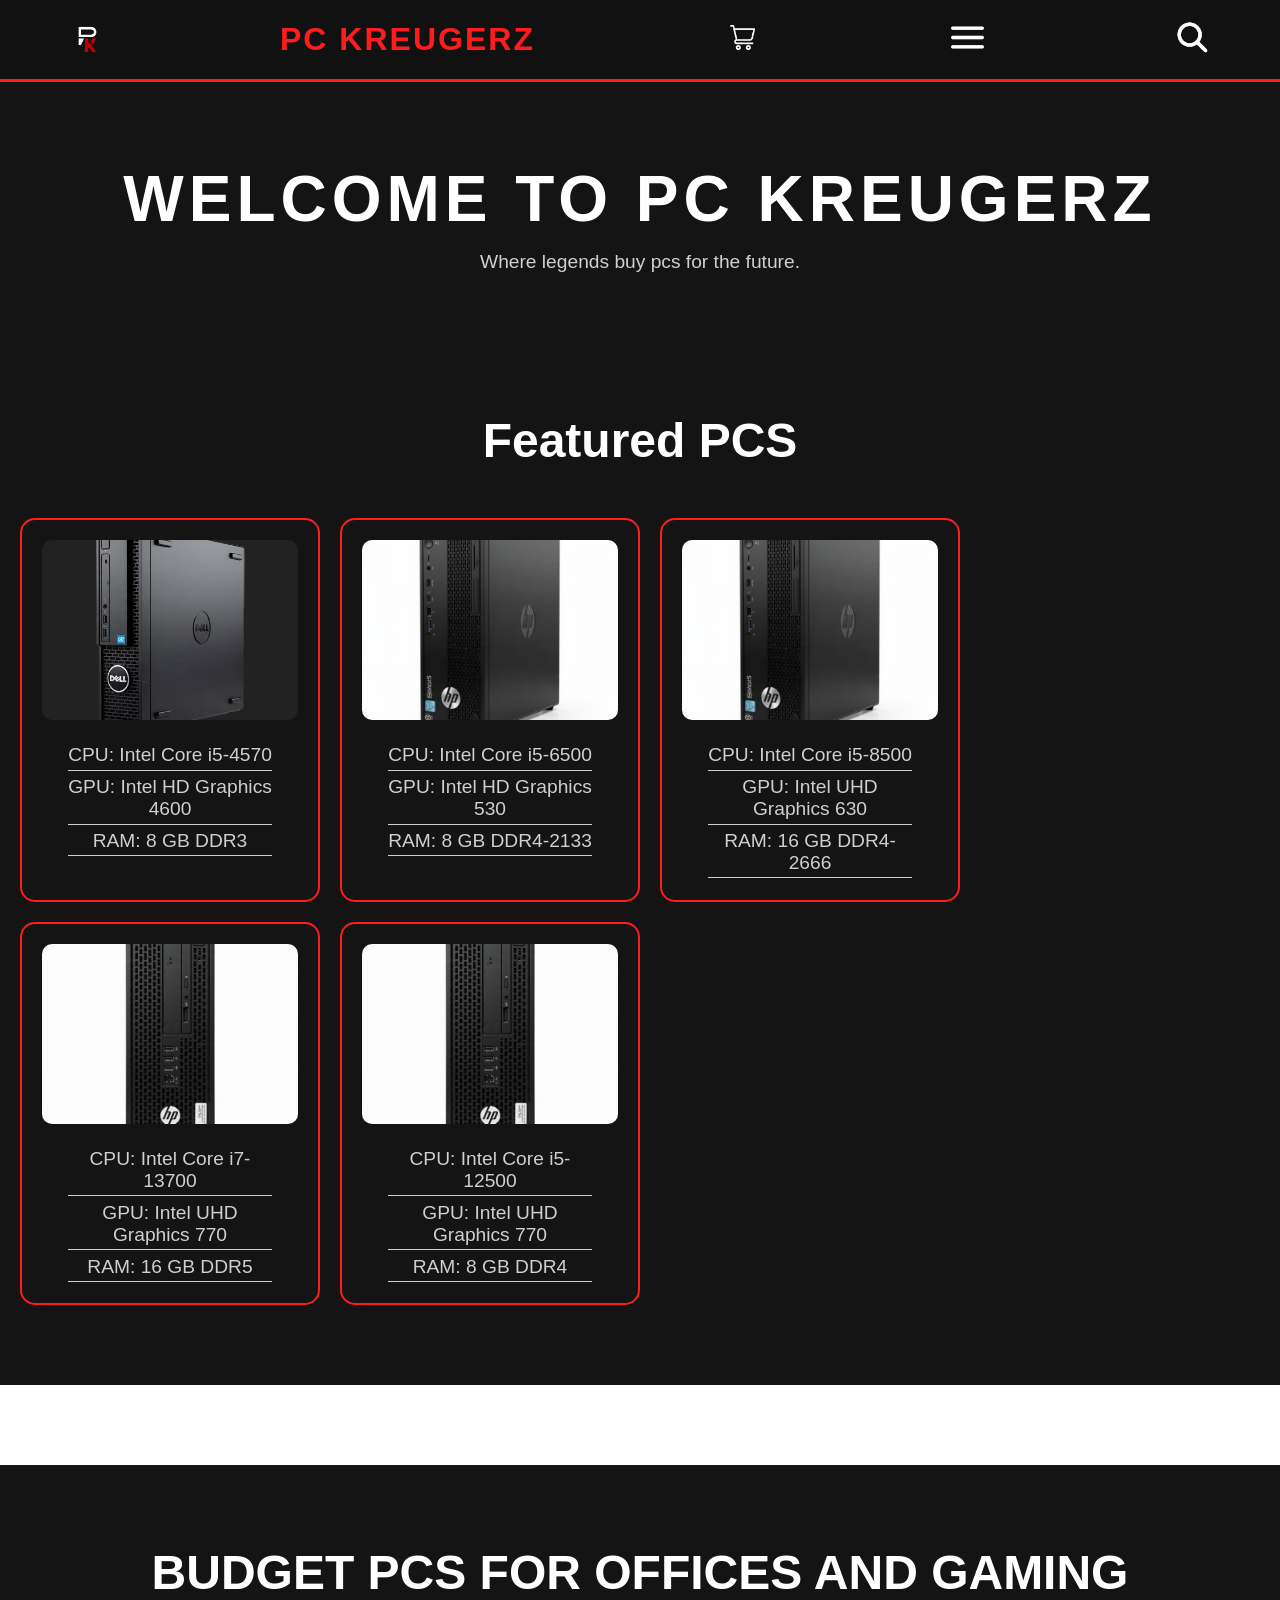
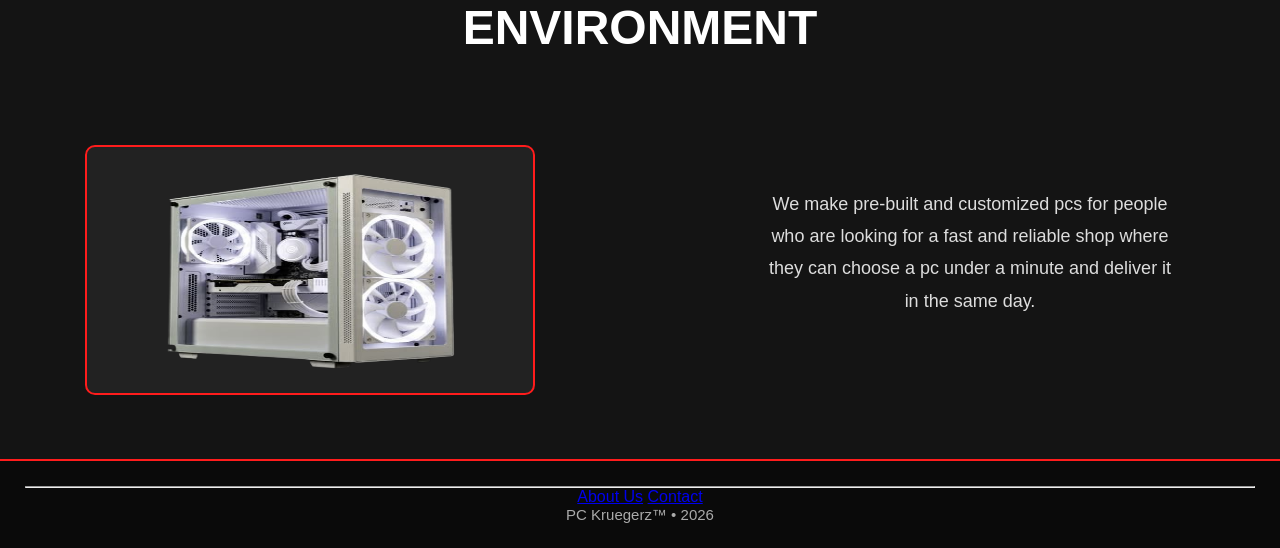
==== commit 75331576: "link all existing HTML files to main CSS files" ====
--- a/Index.html
+++ b/Index.html
@@ -4,7 +4,7 @@
         <meta charset="UTF-8">
         <meta name="viewport" content="width=device-width, initial-scale=1.0">
         <title>PC Kreugerz</title>
-        
+        <link rel="stylesheet" href="style.css">
         <link rel="stylesheet" href="Index.css">
     </head>
 
--- a/style.css
+++ b/style.css
@@ -0,0 +1,181 @@
+/* ==========================
+   GENERAL
+========================== */
+*{
+    margin: 0;
+    padding: 0;
+    box-sizing: border-box;
+    font-family: Arial, Helvetica, sans-serif;
+}
+
+body{
+    background-image:  url("abstract_techno_background_with_flowing_particles_1609.jpg");
+    background-size: cover;
+    background-position: center;
+    background-repeat: no-repeat;
+    background-attachment: fixed;
+    color: #FFFFFF
+}
+
+/* ==========================
+   NAVIGATION
+========================== */
+
+nav{
+    background: #111111;
+    display: flex;
+    justify-content: space-between;
+    align-items: center;
+    padding: 20px 70px; 
+    border-bottom: 3px solid #FF1C1C;
+}
+
+nav h1{
+    color: #FF1C1C;
+    font-size: 32px;
+    letter-spacing: 2px;
+}
+
+nav a{
+    margin-left: 15px;
+}
+
+nav img{
+    width: 35px;
+    transition: .3s;
+}
+
+nav img:hover{
+    transform: scale(1.15);
+}
+
+/* ==========================
+   MAIN HEADER
+========================== */
+
+#Main_Header{
+    text-align: center;
+    padding: 120px 20px;
+    background: linear-gradient(
+        rgba(0,0,0,.75),
+        rgba(0,0,0,.75)
+    );
+}
+
+#Main_Header h2{
+    color: #FF1C1C;
+    font-size: 48px;
+    margin-bottom: 20px;
+}
+
+#Main_Header p{
+    font-size: 20px;
+    color: #DDDDDD;
+}
+
+/* ==========================
+   FEATURED PCS
+========================== */
+
+#FeaturedPC{
+    padding: 70px;
+}
+
+#FeaturedPC h3{
+    text-align: center;
+    font-size: 34px;
+    margin-bottom: 50px;
+    color: #FF1C1C;
+}
+
+#FeaturedPC_Container{
+    display: flex;
+    justify-content: center;
+    gap: 30px;
+    flex-wrap: wrap;
+}
+
+/* ==========================
+   PC BOXES
+========================== */
+
+.FeaturedPC_Individual_Boxes{
+    width: 260px;
+    background: #111111;
+    border: 2px solid #FF1C1C;
+    border-radius: 15px;
+    padding: 20px;
+    transition: .3s;
+}
+
+.FeaturedPC_Individual_Boxes:hover{
+    transform: translateY(-10px);
+    box-shadow: 0px 0px 25px #FF1C1C;
+}
+
+.FeaturedPC_Individual_Boxes img{
+    width: 100%;
+    height: 180px;
+    background: #222;
+    object-fit: cover;
+    border-radius: 10px;
+    margin-bottom: 20px;
+}
+
+#FeaturedPC_Texts{
+    margin: 10px 0;
+    color: white;
+    font-size: 17px;
+}
+
+/* ==========================
+   SECOND SECTION
+========================== */
+
+main section:last-child{
+    text-align: center;
+    padding: 90px 70px;
+    background: #111111;
+    margin-top: 80px;
+}
+
+main section:last-child h3{
+    color: #FF1C1C;
+    font-size: 34px;
+    margin-bottom: 25px;
+}
+
+main section:last-child p{
+    width: 70%;
+    margin: auto;
+    line-height: 1.8;
+    color: #DDDDDD;
+    font-size: 18px;
+}
+
+main section:last-child img{
+    margin-top: 40px;
+    width: 450px;
+    max-width: 100%;
+    height: 250px;
+    background: #222;
+    border: 2px solid #FF1C1C;
+    border-radius: 10px;
+}
+
+/* ==========================
+   FOOTER
+========================== */
+
+footer{
+
+    background: #0A0A0A;
+    text-align: center;
+    padding: 25px;
+    border-top: 2px solid #FF1C1C;
+}
+
+footer p{
+    color: #AAAAAA;
+    font-size: 15px;
+}
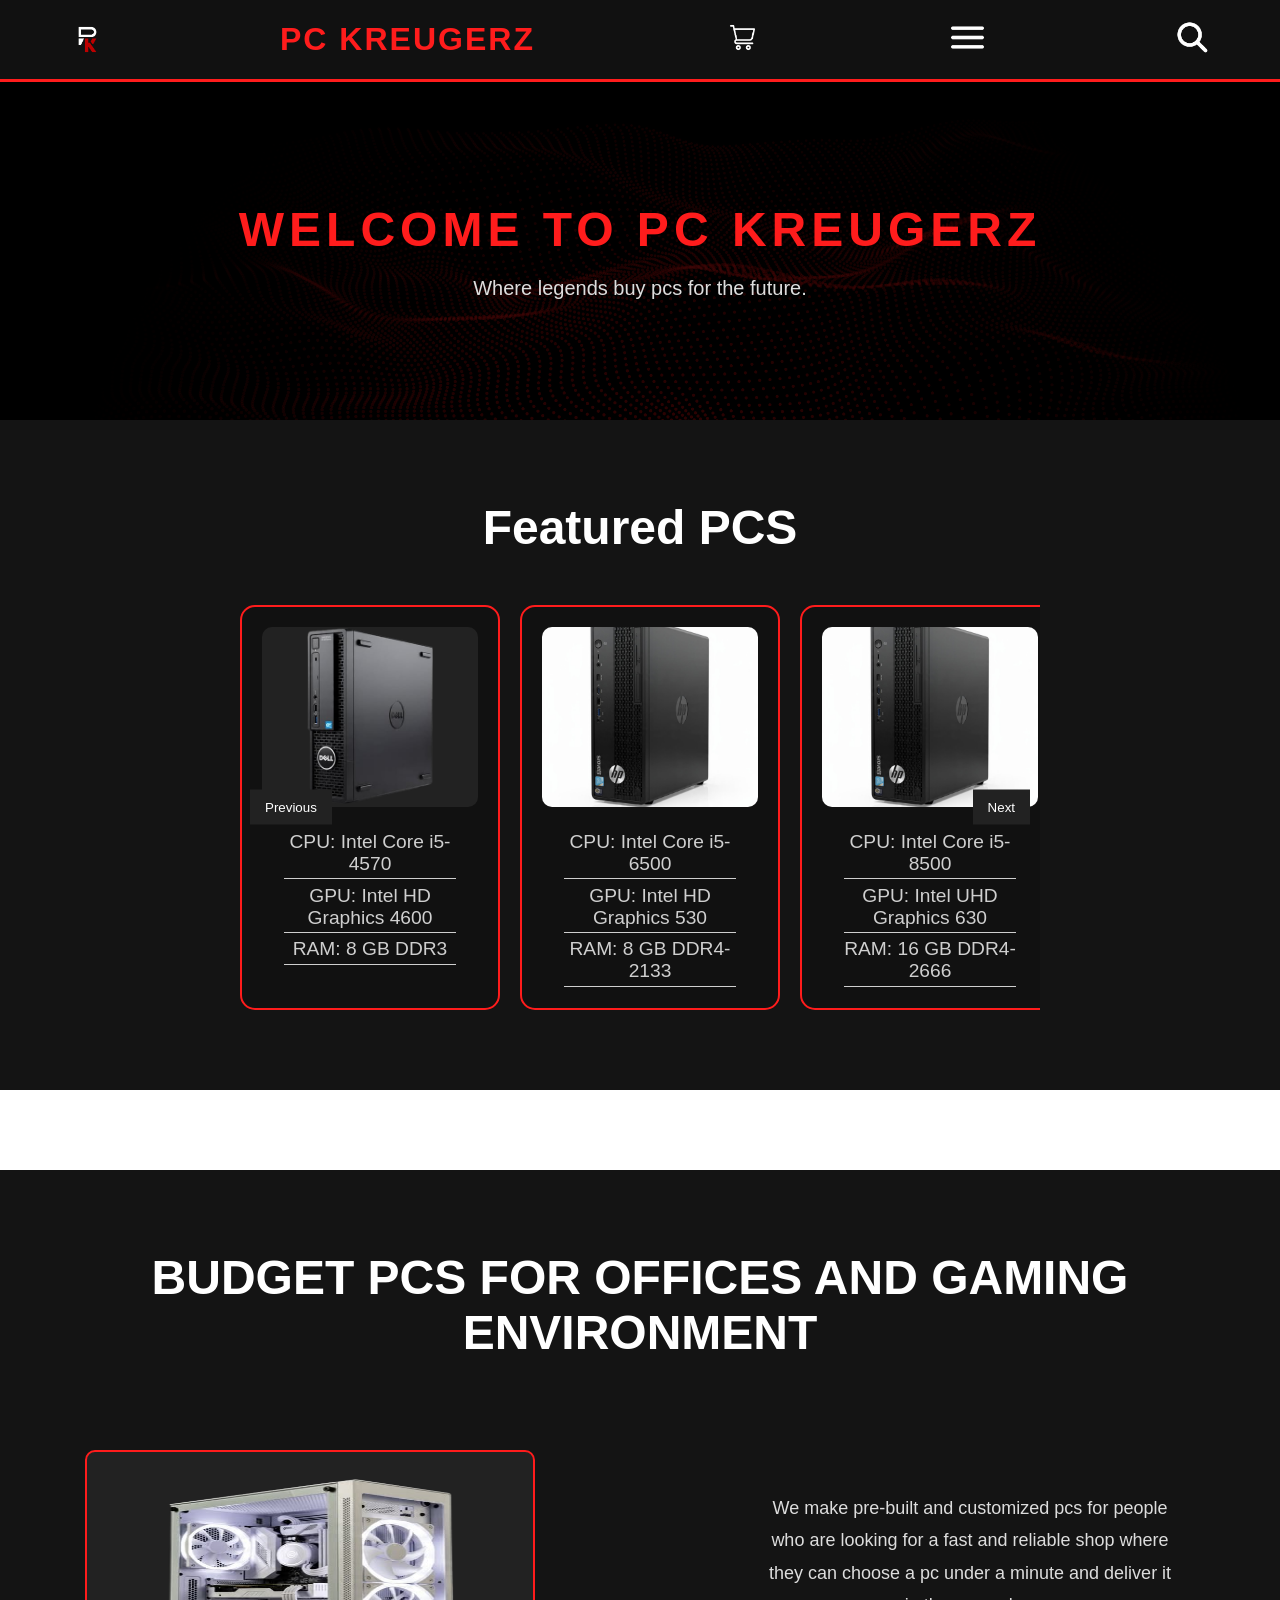
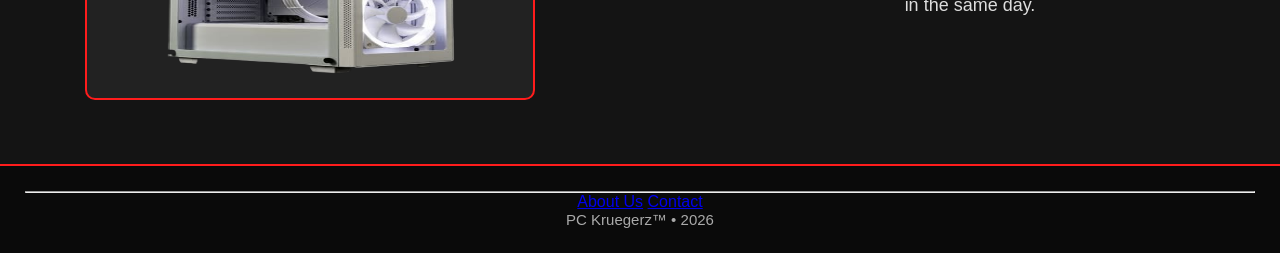
==== commit 78e80ce9: "added featured pc slider and changed some css for the featured pc" ====
--- a/Index.html
+++ b/Index.html
@@ -4,8 +4,9 @@
         <meta charset="UTF-8">
         <meta name="viewport" content="width=device-width, initial-scale=1.0">
         <title>PC Kreugerz</title>
+        
+        <link rel="stylesheet" href="Index.css">
         <link rel="stylesheet" href="style.css">
-        <link rel="stylesheet" href="Index.css">
     </head>
 
     <body>
@@ -36,7 +37,12 @@
             
             <div class="FeaturedPC">
                 <h2>Featured PCS</h2>
+
+                <!-- Carosel here/Hero slider -->
+
                 <div class="FeaturedPC_slider">
+                    <button id="prev">Previous</button>
+                    <button id="next">Next</button>
                     <div class="FeaturedPC_Container"> <!--Feature_PC Container START--> 
                         <div class="FeaturedPC_Individual_Boxes">
                                     <img class="FeaturedPC_images" src="Featured_PC_images/Dell_OptiPlex_3020_SFF.png" alt="Dell Optiplex 3020 Sff">
@@ -110,5 +116,7 @@
             <a href="Contact.html">Contact</a>
             <p>PC Kruegerz™ • 2026</p>
         </footer>
+        <script src="javascrip.js"></script>
     </body>
+    
 </html>
--- a/Index.css
+++ b/Index.css
@@ -34,48 +34,55 @@
 }
 
 .FeaturedPC h2 {
+    
     color: white;
     font-size: 3rem;
     text-align: center;
     margin-bottom: 50px;
+
 }
 
 .FeaturedPC_slider {
 
-    width:100%;
-    overflow:hidden;
+    width: 800px;
+    margin: auto;
+    overflow: hidden;
+    position: relative;
 
 }
 
 .FeaturedPC_Container {
 
     display: flex;
-    flex-wrap: wrap;
-    gap: 1rem;
-    display:flex;
-    gap:20px;
-    transition:transform .5s ease;
-
+    gap: 20px;
+    transition: transform 0.5s ease;
+    
 }
 
 .FeaturedPC_Individual_Boxes {
 
-    min-width:300px;
-    background: #141414;
+    width: 300px;
+    flex-shrink: 0;
+
+    background: #1b1b1b;
+    border-radius: 15px;
 
     display: flex;
     flex-direction: column;
     align-items: center;
     text-align: center;
 
+    padding: 25px;
+
 }
 
 .FeaturedPC_images {
 
-    height: 150px;
-    width: 150px;
+    width: 220px;
+    height: 280px;
+
+    object-fit: contain;
     border-radius: 10px;
-
 }
 
 .FeaturedPC_Texts {
@@ -90,6 +97,29 @@
 
 }
 
+#prev,
+#next {
+    position: absolute;
+    top: 50%;
+    transform: translateY(-50%);
+
+    z-index: 10;
+
+    background: #222;
+    color: white;
+
+    padding: 10px 15px;
+    border: none;
+    cursor: pointer;
+}
+
+#prev {
+    left: 10px;
+}
+
+#next {
+    right: 10px;
+}
 
 
 
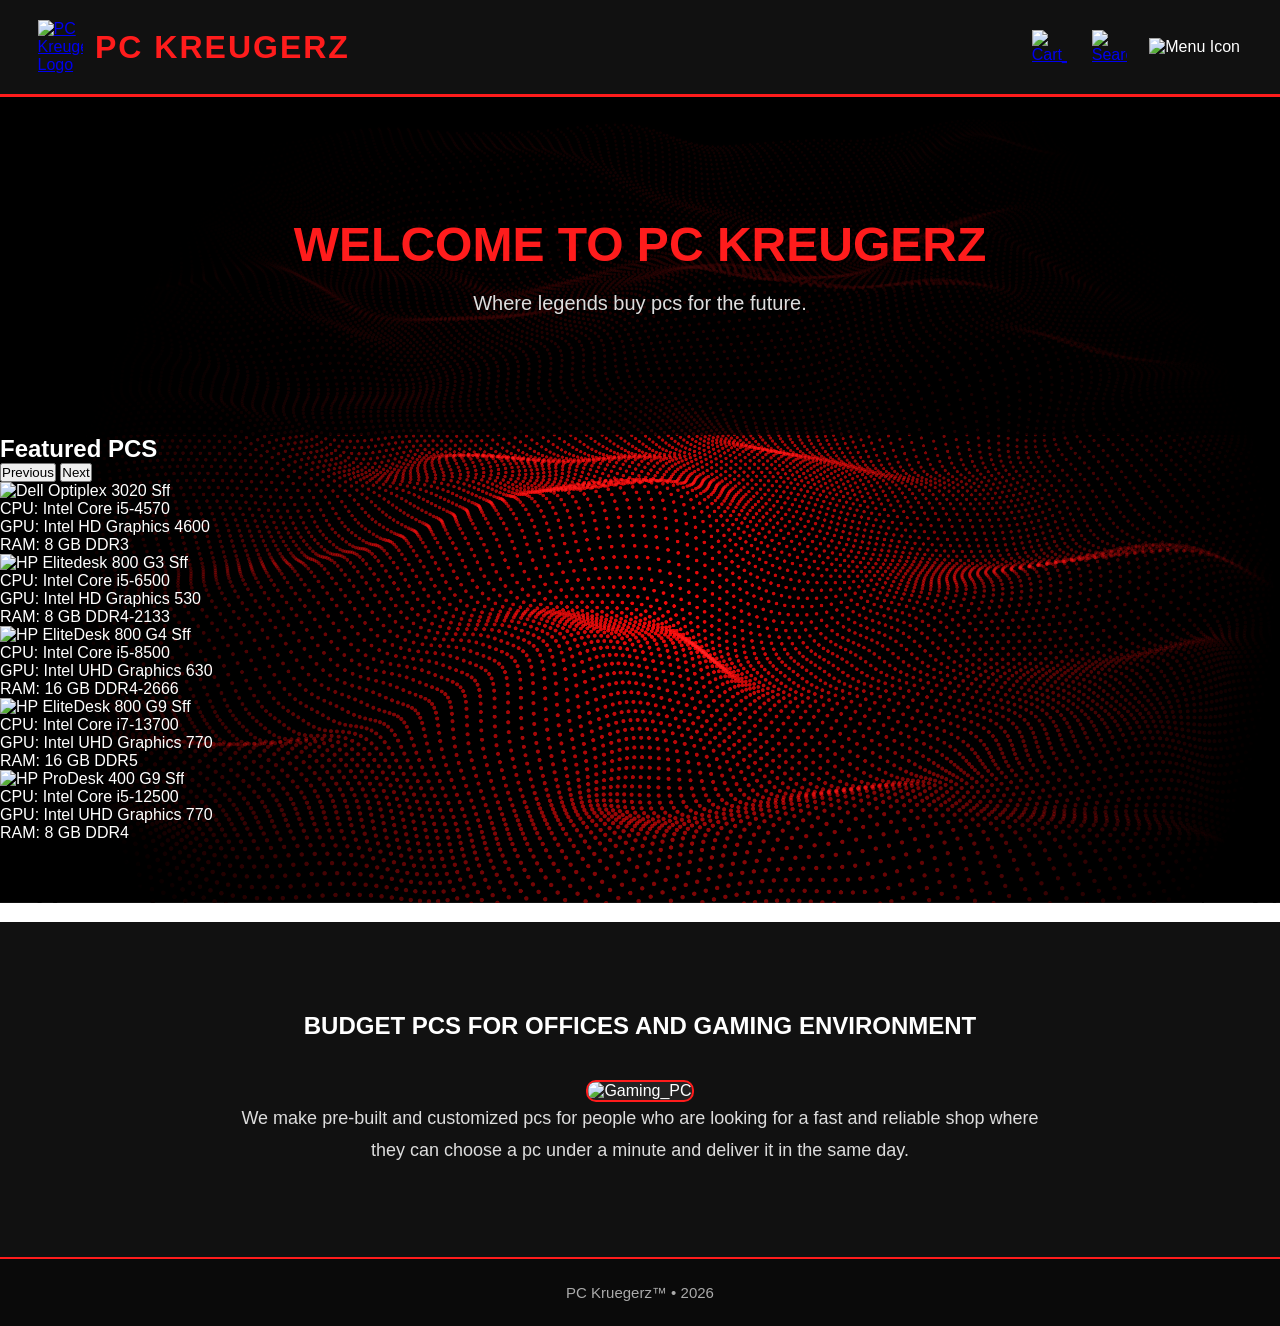
==== commit 457b692f: "Fixed all conflicting of codes, fixed layouts, renamed all necessary names to their respective id's " ====
--- a/Index.html
+++ b/Index.html
@@ -5,25 +5,38 @@
         <meta name="viewport" content="width=device-width, initial-scale=1.0">
         <title>PC Kreugerz</title>
         
-        <link rel="stylesheet" href="Index.css">
-        <link rel="stylesheet" href="style.css">
+        <link rel="stylesheet" href="index.css">
+        <link rel="stylesheet" href="general_style.css">
     </head>
 
     <body>
         <header>
             <nav>
-                <img src="PC Kreugerz Logo.png" alt="PC Kreugerz Logo">
-                <h1>PC KREUGERZ</h1>
+                <div class="nav-brand">
+                    <a href="index.html" class="logo-link">
+                        <img src="pc kreugerz logo.png" alt="PC Kreugerz Logo">
+                    </a> 
+                    <h1>PC KREUGERZ</h1>
+                </div>
 
-                <a href="Cart.html">
-                    <img src="Icons/Cart_Icon.png" alt="Cart_Icon">
-                </a>
-                <a href="Menu.html">
-                    <img src="Icons/Menu_Icon.png" alt="Menu_Icon">
-                </a>
-                <a href="Search.html">
-                    <img src="Icons/Search_Icon.png" alt="Search_Icon">
-                </a>
+                <div class="nav-icons">
+                    <a href="cart.html">
+                        <img src="icons/cart_icon.png" alt="Cart_Icon">
+                    </a>
+                    <a href="search.html">
+                        <img src="icons/search_icon.png" alt="Search_Icon">
+                    </a> 
+
+                    <div class="menu-container">
+                        <img src="icons/menu_icon.png" alt="Menu Icon" id="menu-btn" class="menu-icon">
+
+                        <div class="dropdown-menu" id="dropdown-menu">
+                            <a href="index.html">Home</a>
+                            <a href="about.html">About Us</a>
+                            <a href="contact.html">Contact Us</a>
+                        </div>
+                    </div>
+                </div>
             </nav>
         </header>
 
@@ -36,54 +49,57 @@
 
             
             <div class="FeaturedPC">
+
                 <h2>Featured PCS</h2>
 
                 <!-- Carosel here/Hero slider -->
 
                 <div class="FeaturedPC_slider">
+
                     <button id="prev">Previous</button>
                     <button id="next">Next</button>
-                    <div class="FeaturedPC_Container"> <!--Feature_PC Container START--> 
-                        <div class="FeaturedPC_Individual_Boxes">
-                                    <img class="FeaturedPC_images" src="Featured_PC_images/Dell_OptiPlex_3020_SFF.png" alt="Dell Optiplex 3020 Sff">
-                        
-                            <p class="FeaturedPC_Texts">CPU: Intel Core i5-4570</p>
-                            <p class="FeaturedPC_Texts">GPU: Intel HD Graphics 4600</p>
-                            <p class="FeaturedPC_Texts">RAM: 8 GB DDR3</p>
-                        </div>
-                        
-                        <div class="FeaturedPC_Individual_Boxes">
-                                    <img class="FeaturedPC_images" src="Featured_PC_images/Dell HP Small Factor.jpg" alt="HP Elitedesk 800 G3 Sff">
 
-                            <p class="FeaturedPC_Texts">CPU: Intel Core i5-6500</p>
-                            <p class="FeaturedPC_Texts">GPU: Intel HD Graphics 530</p>
-                            <p class="FeaturedPC_Texts">RAM: 8 GB DDR4-2133</p>
-                        </div>
-                        
-                        <div class="FeaturedPC_Individual_Boxes">
-                                    <img class="FeaturedPC_images" src="Featured_PC_images/Dell HP Small Factor.jpg" alt="HP EliteDesk 800 G4 Sff">
-                        
-                            <p class="FeaturedPC_Texts">CPU: Intel Core i5-8500 </p>
-                            <p class="FeaturedPC_Texts">GPU: Intel UHD Graphics 630 </p>
-                            <p class="FeaturedPC_Texts">RAM: 16 GB DDR4-2666 </p>
-                        </div>
+                        <div class="FeaturedPC_Container"> <!--Feature_PC Container START--> 
+                            <div class="FeaturedPC_Individual_Boxes">
+                                        <img class="FeaturedPC_images" src="featured_pc_images/Dell_OptiPlex_3020_SFF.png" alt="Dell Optiplex 3020 Sff">
+                            
+                                <p class="FeaturedPC_Texts">CPU: Intel Core i5-4570</p>
+                                <p class="FeaturedPC_Texts">GPU: Intel HD Graphics 4600</p>
+                                <p class="FeaturedPC_Texts">RAM: 8 GB DDR3</p>
+                            </div>
+                            
+                            <div class="FeaturedPC_Individual_Boxes">
+                                        <img class="FeaturedPC_images" src="featured_pc_images/Dell HP Small Factor.jpg" alt="HP Elitedesk 800 G3 Sff">
 
-                        <div class="FeaturedPC_Individual_Boxes">
-                                    <img class="FeaturedPC_images" src="Featured_PC_images/Dell HP Small Factor SFF ProDesk 400 G9 SFF.jpg" alt="HP EliteDesk 800 G9 Sff">
-                        
-                            <p class="FeaturedPC_Texts">CPU: Intel Core i7-13700 </p>
-                            <p class="FeaturedPC_Texts">GPU: Intel UHD Graphics 770 </p>
-                            <p class="FeaturedPC_Texts">RAM: 16 GB DDR5 </p>
-                        </div>
+                                <p class="FeaturedPC_Texts">CPU: Intel Core i5-6500</p>
+                                <p class="FeaturedPC_Texts">GPU: Intel HD Graphics 530</p>
+                                <p class="FeaturedPC_Texts">RAM: 8 GB DDR4-2133</p>
+                            </div>
+                            
+                            <div class="FeaturedPC_Individual_Boxes">
+                                        <img class="FeaturedPC_images" src="featured_pc_images/Dell HP Small Factor.jpg" alt="HP EliteDesk 800 G4 Sff">
+                            
+                                <p class="FeaturedPC_Texts">CPU: Intel Core i5-8500 </p>
+                                <p class="FeaturedPC_Texts">GPU: Intel UHD Graphics 630 </p>
+                                <p class="FeaturedPC_Texts">RAM: 16 GB DDR4-2666 </p>
+                            </div>
 
-                        <div class="FeaturedPC_Individual_Boxes">
-                                    <img class="FeaturedPC_images" src="Featured_PC_images/Dell HP Small Factor SFF ProDesk 400 G9 SFF.jpg" alt="HP ProDesk 400 G9 Sff">
+                            <div class="FeaturedPC_Individual_Boxes">
+                                        <img class="FeaturedPC_images" src="featured_pc_images/Dell HP Small Factor SFF ProDesk 400 G9 SFF.jpg" alt="HP EliteDesk 800 G9 Sff">
+                            
+                                <p class="FeaturedPC_Texts">CPU: Intel Core i7-13700 </p>
+                                <p class="FeaturedPC_Texts">GPU: Intel UHD Graphics 770 </p>
+                                <p class="FeaturedPC_Texts">RAM: 16 GB DDR5 </p>
+                            </div>
 
-                            <p class="FeaturedPC_Texts">CPU: Intel Core i5-12500</p>
-                            <p class="FeaturedPC_Texts">GPU: Intel UHD Graphics 770</p>
-                            <p class="FeaturedPC_Texts">RAM: 8 GB DDR4</p>
-                        </div>
-                    </div> <!--Feature_PC Container END--> 
+                            <div class="FeaturedPC_Individual_Boxes">
+                                        <img class="FeaturedPC_images" src="featured_pc_images/Dell HP Small Factor SFF ProDesk 400 G9 SFF.jpg" alt="HP ProDesk 400 G9 Sff">
+
+                                <p class="FeaturedPC_Texts">CPU: Intel Core i5-12500</p>
+                                <p class="FeaturedPC_Texts">GPU: Intel UHD Graphics 770</p>
+                                <p class="FeaturedPC_Texts">RAM: 8 GB DDR4</p>
+                            </div>
+                        </div> <!--Feature_PC Container END--> 
                 </div>
             </div> <!--Feature_PC Section END-->
             
@@ -94,7 +110,7 @@
                 <div class="Info-Container">
 
                     <div class="Info-Image">
-                        <img src="Gaming_PC.png" alt="Gaming_PC">
+                        <img src="gaming_pc.png" alt="Gaming_PC">
                     </div>
 
                     <div class="Info-Text">
@@ -111,12 +127,10 @@
         </main>
 
         <footer>
-            <hr>
-            <a href="About.html">About Us</a>
-            <a href="Contact.html">Contact</a>
             <p>PC Kruegerz™ • 2026</p>
         </footer>
-        <script src="javascrip.js"></script>
+        <script src="general_style.css"></script>
+        <script src="menubtn.js"></script>
     </body>
     
 </html>
--- a/general_style.css
+++ b/general_style.css
@@ -0,0 +1,193 @@
+/* ==========================
+   GENERAL
+========================== */
+*{
+    margin: 0;
+    padding: 0;
+    box-sizing: border-box;
+    font-family: Arial, Helvetica, sans-serif;
+}
+
+body {
+    background-image:  url("abstract_techno_background_with_flowing_particles_1609.jpg");
+    background-size: cover;
+    background-position: center;
+    background-repeat: no-repeat;
+    background-attachment: fixed;
+    color: #FFFFFF
+}
+
+/* ==========================
+   NAVIGATION
+========================== */
+
+nav {
+    background: #111111; 
+    border-bottom: 3px solid #FF1C1C;
+
+    display: flex;
+    align-items: center;
+    justify-content: space-between;
+    padding: 20px 40px;
+}
+
+.nav-brand {
+    display: flex;
+    align-items: center;
+    gap: 15px;
+}
+
+.nav-icons {
+    display: flex;
+    align-items: center;
+    gap: 20px;   
+}
+
+nav h1 {
+    color: #FF1C1C;
+    letter-spacing: 2px;
+    font-size: clamp(20px, 4vw, 32px);
+    text-align: left;
+}
+
+nav a {
+    width: clamp(30px, 4vw, 40px);
+    display: flex;
+    align-items: center;
+    justify-content: center;
+}
+
+.logo-link img {
+    width: clamp(30px, 5vw, 45px);
+    height: auto;
+}
+
+.nav-icons img {
+    width: clamp(25px, 4vw, 35px);
+    height: auto;
+    transition: .3s;
+}
+
+.nav-icons img:hover,
+.logo-link img:hover {
+    transform: scale(1.15);
+}
+
+/*menu drop down*/
+.menu-container {
+    position: relative;
+}
+
+.menu-icon {
+    width: 25px;
+    height: auto;
+}
+
+.dropdown-menu {
+    display: none;
+    position: absolute;
+    top: 45px;
+    right: 0;
+
+    background: #111111;
+    border: 2px solid #FF1C1C;
+    border-radius: 10px;
+    min-width: 180px;
+
+    overflow: hidden;
+}
+
+.dropdown-menu a {
+    display: block;
+    width: 100%;
+    padding: 15px;
+    color: white;
+    text-decoration: none;
+}
+
+.dropdown-menu a:hover {
+    background: #FF1C1C;
+}
+.show {
+    display: block;
+}
+/* ==========================
+   END OF NAVIGATION
+========================== */
+
+
+/* ==========================
+   MAIN HEADER
+========================== */
+
+#Main_Header{
+    text-align: center;
+    padding: 120px 20px;
+    background: linear-gradient(
+        rgba(0,0,0,.75),
+        rgba(0,0,0,.75)
+    );
+}
+
+#Main_Header h2{
+    color: #FF1C1C;
+    font-size: 48px;
+    margin-bottom: 20px;
+}
+
+#Main_Header p{
+    font-size: 20px;
+    color: #DDDDDD;
+}
+
+/* ==========================
+   SECOND SECTION CHANGE THIS
+========================== */
+
+main section:last-child{
+    text-align: center;
+    padding: 90px 70px;
+    background: #111111;
+    margin-top: 80px;
+}
+
+main section:last-child h3{
+    color: #FF1C1C;
+    font-size: 34px;
+    margin-bottom: 25px;
+}
+
+main section:last-child p{
+    width: 70%;
+    margin: auto;
+    line-height: 1.8;
+    color: #DDDDDD;
+    font-size: 18px;
+}
+
+main section:last-child img{
+    margin-top: 40px;
+    width: 450px;
+    max-width: 100%;
+    height: auto;
+    background: #222;
+    border: 2px solid #FF1C1C;
+    border-radius: 10px;
+}
+
+/* ==========================
+   FOOTER
+========================== */
+
+footer{
+
+    background: #0A0A0A;
+    text-align: center;
+    padding: 25px;
+    border-top: 2px solid #FF1C1C;
+}
+
+footer p{
+    color: #AAAAAA;
+    font-size: 15px;
+}
